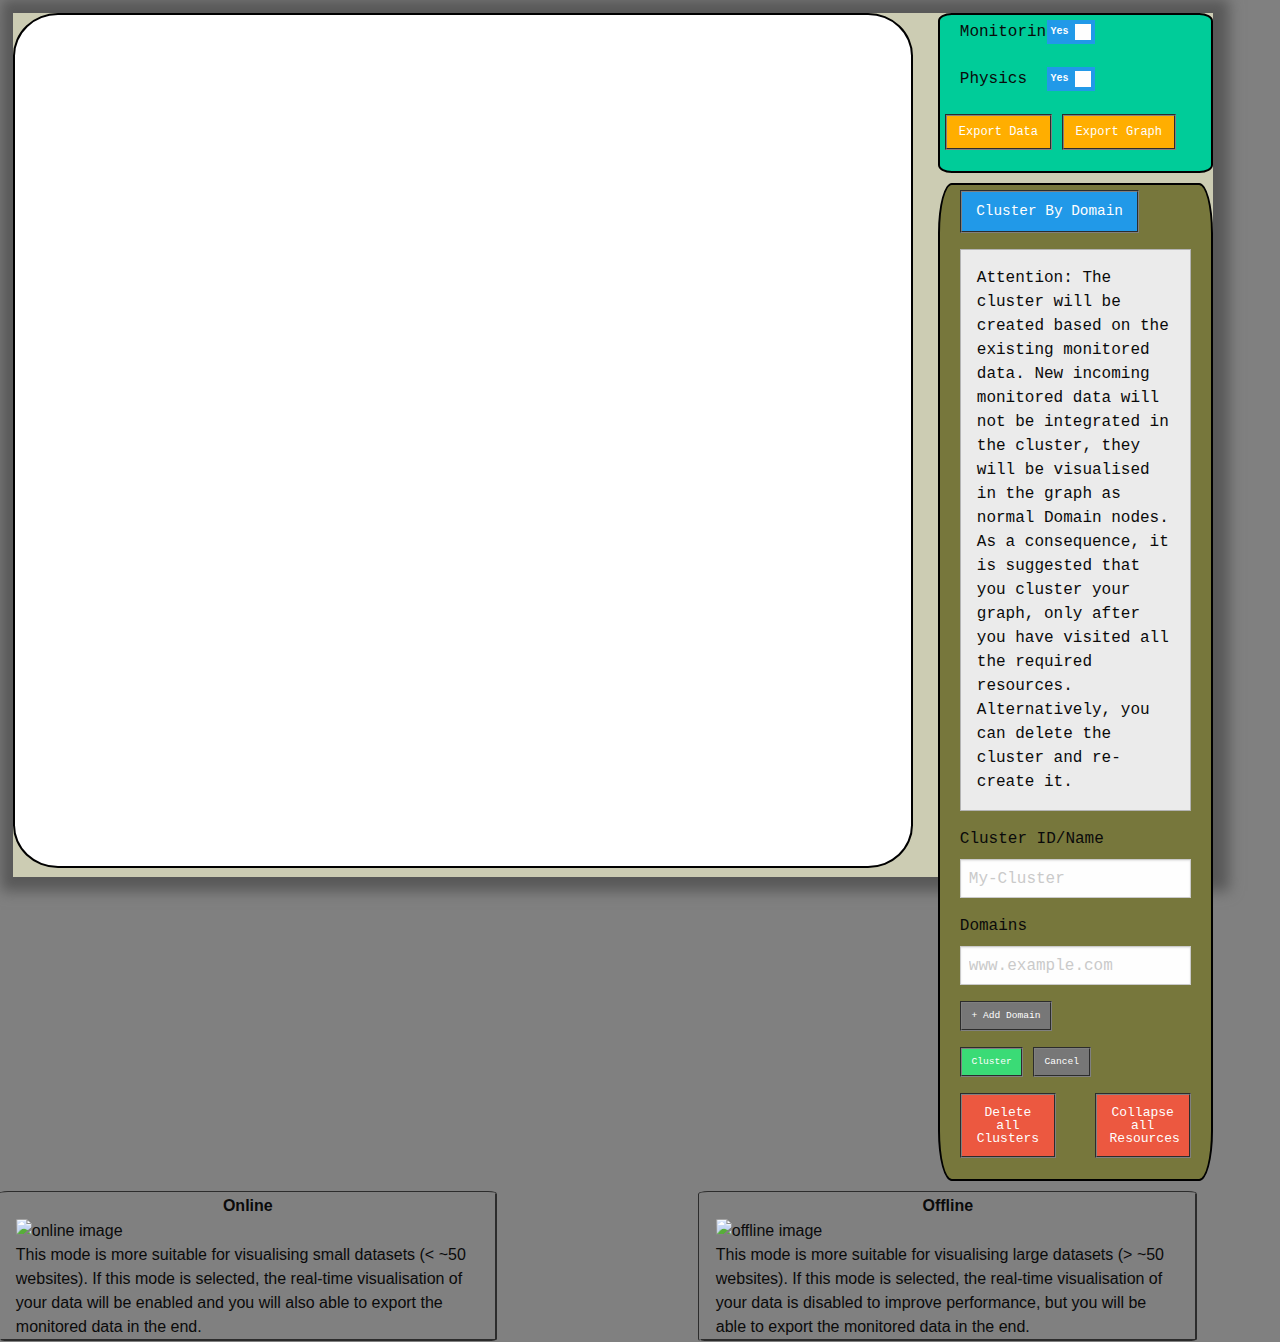
==== app/index.html @ a9ac91ac "front-end styling fixes and fix for extractData() with no data" ====
<!DOCTYPE html>
<html>
	<head>
		<meta charset="utf-8" />
		<meta name="viewport" content="width=device-width, initial-scale=1.0" />
		<title>Monitorito</title>

		<!-- Libraries Styles -->
		<link rel="stylesheet" href="lib/jquery-ui-1.11.4/jquery-ui.structure.css">
		<link rel="stylesheet" href="lib/jquery-ui-1.11.4/jquery-ui.theme.css">
		<link rel="stylesheet" href="lib/foundation/css/foundation.min.css">
		<link href="lib/vis/vis.min.css" rel="stylesheet" type="text/css" />
		<!-- Libraries Styles	-->

		<!-- Styles -->
		<link href="styles/main.css" rel="stylesheet" type="text/css" />
		<link href="styles/scrollbar.css" rel="stylesheet" type="text/css" />
		<link href="styles/loader.css" rel="stylesheet" type="text/css" />
		<!-- Styles -->

		<!-- Libraries -->
		<script src="lib/jquery-1.10.2/jquery.js"></script>
		<script src="lib/jquery-throttle/jquery-throttle.js"></script>
		<script src="lib/jquery-slidereveal/jquery-slidereveal.min.js"></script>
		<script src="lib/jquery-ui-1.11.4/jquery-ui.min.js"></script>
		<script src="lib/uri/URI.js"></script>
		<script src="lib/vis/vis.min.js"></script>
		<script src="lib/chart/chart.min.js"></script>
		<script src="lib/filesaver/FileSaver.min.js"></script>
		<!-- Libraries -->

		<script src="scripts/util/Util.js"></script>
		<script src="scripts/ui/InterfaceHandler.js"></script>
		<script src="scripts/ui/ManipulationWidgetHandler.js"></script>
		<script src="scripts/ui/ClusterWidgetHandler.js"></script>
		<script src="scripts/ui/NodeWidgetHandler.js"></script>
		<script src="scripts/ui/EdgeWidgetHandler.js"></script>
		<script src="scripts/ui/ControlWidgetHandler.js"></script>
		<script src="scripts/ui/SideWidgetHandler.js"></script>
		<script src="scripts/ui/ModeWidgetHandler.js"></script>

		<script src="scripts/persistence/browser/chrome/ChromeStorageService.js"></script>
		<script src="scripts/persistence/download/Downloader.js"></script>
		<script src="scripts/persistence/conversion/Converter.js"></script>

		<script src="scripts/network/Session.js"></script>
		<script src="scripts/network/HttpRequest.js"></script>
		<script src="scripts/network/Redirect.js"></script>
		<script src="scripts/monitor/browser/EventSource.js"></script>
		<script src="scripts/monitor/browser/chrome/ChromeEventSource.js"></script>
		<script src="scripts/monitor/MonitoringService.js"></script>

		<script src="scripts/graph/core/Node.js"></script>
		<script src="scripts/graph/core/DomainNode.js"></script>
		<script src="scripts/graph/core/ResourceNode.js"></script>
		<script src="scripts/graph/core/Edge.js"></script>
		<script src="scripts/graph/core/DomainEdge.js"></script>
		<script src="scripts/graph/core/ResourceEdge.js"></script>
		<script src="scripts/graph/Graph.js"></script>
		<script src="scripts/graph/GraphFactory.js"></script>
		<script src="scripts/graph/GraphHandler.js"></script>
		<script src="scripts/graph/vis/VisualisationNetwork.js"></script>
		<script src="scripts/graph/statistics/GraphStatsCalculator.js"></script>
		<script src="scripts/graph/statistics/NodeMetricsCalculator.js"></script>
		<script src="scripts/graph/statistics/StatisticsHolder.js"></script>
		<script src="scripts/graph/cluster/Cluster.js"></script>
		<script src="scripts/graph/cluster/ClusteringEngine.js"></script>
		<script src="scripts/graph/explore/ResourcesExplorerEngine.js"></script>

		<script src="scripts/bootstrap.js"></script>
		<script src="scripts/controller/CentralController.js"></script>
	</head>

	<body>
		<div id="main-container" class="row" >
			<div id="graph" class="columns large-9 medium-9">
			</div>

			<div class="columns large-3 medium-3">
				<div class="row">
					<div class="columns large-offset-1 large-11">

						<div id="control_widget" class="row">
							<div class="columns large-12">
								<div class="row" id="monitoring-switch-container">
									<div class="columns small-4 large-4">Monitoring</div>
									<div class="columns small-8 large-8">
										<div class="switch tiny">
											<input checked class="switch-input" id="monitoring-switch" type="checkbox" name="monitor">
											<label class="switch-paddle" for="monitoring-switch">
												<span class="switch-active" aria-hidden="true">Yes</span>
												<span class="switch-inactive" aria-hidden="true">No</span>
											</label>
										</div>
									</div>
								</div>
							</div>

							<div class="columns large-12">
								<div class="row" id="physics-switch-container">
									<div class="columns small-4 large-4">Physics</div>
									<div class="columns small-8 large-8">
										<div class="switch tiny">
											<input checked class="switch-input" id="physics-switch" type="checkbox" name="physics">
											<label class="switch-paddle" for="physics-switch">
												<span class="switch-active" aria-hidden="true">Yes</span>
												<span class="switch-inactive" aria-hidden="true">No</span>
											</label>
										</div>
									</div>
								</div>
							</div>

							<div id="export-data-button" class="button small warning">
								Export Data
							</div>
							<div id="export-graph-button" class="button small warning">
								Export Graph
							</div>
						</div>

						<div id="manipulation_widget" class="row">
							<div class="columns large-12">
								<div id="cluster-button" class="button">Cluster By Domain</div>
								<div id="cluster-options">
									<div class="callout secondary">
									  	Attention: The cluster will be created based on the existing monitored data. New incoming monitored data will not be integrated in the cluster, they will be visualised in the graph as normal Domain nodes. As a consequence, it is suggested that you cluster your graph, only after you have visited all the required resources. Alternatively, you can delete the cluster and re-create it.
									</div>
									<form>
										<fieldset>
											<legend>Cluster ID/Name</legend>
											<input class="cluster-id" type="text" placeholder="My-Cluster">
										</fieldset>
										<fieldset>
											<legend>Domains</legend>
											<input class="domain" type="text" placeholder="www.example.com">
										</fieldset>
										<div class="add-row-button button tiny secondary">+ Add Domain</div>
									</form>
									<div class="submit-button button tiny success">Cluster</div>
									<div class="cancel-button button tiny secondary">Cancel</div>
								</div>
							</div>
							<div class="columns large-12">
								<div id="decluster_all_button" class="button tiny alert columns large-5">Delete all Clusters</div>
								<div id="colapse_all_button" class="button tiny alert columns large-5">Collapse all Resources</div>
							</div>
						</div>

						<div id="cluster_widget" class="row">
							<div class="row">
								<div class="columns large-12">Selected Cluster</div>
							</div>

							<div class="row">
								<div class="columns large-5 name">Cluster ID</div>
								<div id="cluster_id" class="columns large-7 value"></div>
							</div>
							<div class="row">
								<div class="columns large-5 name">Clustered Nodes</div>
								<div id="cluster_nodes_num" class="columns large-2 value hcenter"></div>
								<div class="columns large-5">
									<div id="cluster_nodes_opener" class="button tiny secondary">Show</div>
								</div>
								<div id="cluster_nodes_dialog" title="Cluster nodes">
									<table>
										<thead>
											<tr>
												<th style="width: 100%">Node Domain</th>
											</tr>
										</thead>
										<tbody>
										</tbody>
									</table>
								</div>
							</div>
							<div class="row">
								<div class="columns large-12">
									<div id="decluster_button" class="button tiny secondary">De-cluster</div>
								</div>
							</div>
						</div>

						<div id="node_widget" class="row">
							<div class="row">
								<div class="columns large-12">Selected Node</div>
							</div>

							<div class="row">
								<div class="columns large-3 name">Location</div>
								<div id="node_id" class="columns large-9 value wrap"></div>
							</div>

							<div class="row">
								<div class="columns large-3 name">Requests </div>
								<div class="columns large-2 value hcenter" id="node_requests_no"></div>
								<div class="columns large-7">
									<div id="node_requests_opener" class="button tiny secondary">Show</div>
								</div>
								<div id="node_requests_dialog" title="Requests URL">
									<table>
										<thead>
											<tr>
												<th style="width: 15%">Type</th>
												<th style="width: 10%">Resource</th>
												<th style="width: 10%">Method</th>
												<th style="width: 25%">URL</th>
												<th style="width: 20%">Referer</th>
												<th style="width: 20%">Body</th>
											</tr>
										</thead>
										<tbody>
										</tbody>
									</table>
								</div>
							</div>
							<div class="row">
								<div class="columns large-3 name">1st-party Cookies</div>
								<div id="node_cookies_1st_no" class="columns large-2 value hcenter"></div>
								<div class="columns large-7">
									<div id="node_cookies_1st_opener" class="button tiny secondary">Show</div>
								</div>
								<div id="node_cookies_1st_dialog" title="1st party cookies">
									<table>
										<thead>
											<tr>
												<th style="width: 50%">Key</th>
												<th style="width: 50%">Value</th>
											</tr>
										</thead>
										<tbody>
										</tbody>
									</table>
								</div>
							</div>
							<div class="row">
								<div class="columns large-3 name">3rd-party Cookies</div>
								<div id="node_cookies_3rd_no" class="columns large-2 value hcenter"></div>
								<div class="columns large-7">
									<div id="node_cookies_3rd_opener" class="button tiny secondary">Show</div>
								</div>
								<div id="node_cookies_3rd_dialog" title="3rd party cookies">
									<table>
										<thead>
											<tr>
												<th style="width: 50%">Key</th>
												<th style="width: 50%">Value</th>
											</tr>
										</thead>
										<tbody>
										</tbody>
									</table>
								</div>
							</div>
							<div id="explorer_panel" class="row">
								<div class="columns large-12">
									<div id="expand_button" class="button small secondary">Expand</div>
									<div id="collapse_button" class="button small secondary">Collapse</div>
								</div>
							</div>
						</div>

						<div id="edge_widget" class="row">
							<div class="row">
								<div class="columns large-12">Selected Edge</div>
							</div>

							<div class="row">
								<div class="columns large-3 name">Type</div>
								<div id="edge_type" class="columns large-9 value"></div>
							</div>

							<div class="row">
								<div class="columns large-3 name">From</div>
								<div id="edge_from" class="columns large-9 value wrap"></div>
							</div>
							<div class="row">
								<div class="columns large-3 name">To</div>
								<div id="edge_to" class="columns large-9 value wrap"></div>
							</div>

							<div class="row">
								<div class="columns large-3 name">Requests </div>
								<div class="columns large-2 value hcenter" id="edge_requests_no"></div>
								<div class="columns large-7">
									<div id="edge_requests_opener" class="button tiny secondary">Show</div>
								</div>
								<div id="edge_requests_dialog" title="Requests URL">
									<table>
										<thead>
											<tr>
												<th style="width: 35%">FROM</th>
												<th style="width: 35%">Url</th>
												<th style="width: 15%">Resource Type</th>
												<th style="width: 15%">Method</th>
											</tr>
										</thead>
										<tbody>
										</tbody>
									</table>
								</div>
							</div>
							<div class="row">
								<div class="columns large-3 name">Redirects </div>
								<div class="columns large-2 value hcenter" id="edge_redirects_no"></div>
								<div class="columns large-7">
									<div id="edge_redirects_opener" class="button tiny secondary">Show</div>
								</div>
								<div id="edge_redirects_dialog" title="Redirects URL">
									<table>
										<thead>
											<tr>
												<th style="width: 50%">FROM</th>
												<th style="width: 50%">TO</th>
											</tr>
										</thead>
										<tbody>
										</tbody>
									</table>
								</div>
							</div>
							<div class="row">
								<div class="columns large-3 name">Referrals </div>
								<div class="columns large-2 value hcenter" id="edge_referrals_no"></div>
								<div class="columns large-7">
									<div id="edge_referrals_opener" class="button tiny secondary">Show</div>
								</div>
								<div id="edge_referrals_dialog" title="Referrals URL">
									<table>
										<thead>
											<tr>
												<th style="width: 50%">FROM</th>
												<th style="width: 35%">Url</th>
												<th style="width: 15%">Resource Type</th>
												<th style="width: 15%">Method</th>
											</tr>
										</thead>
										<tbody>
										</tbody>
									</table>
								</div>
							</div>
						</div>
					</div>
				</div>
			</div>

			<div id="side-widget">
				<div id="statistics">
					<h5> Graph Statistics</h5>
					<canvas id="node-types" ></canvas>
					<canvas id="in-edges" ></canvas>
					<canvas id="out-edges" ></canvas>
					<canvas id="node-metrics" ></canvas>
				</div>
				<div id="side-widget-trigger"><img src="resources/img/arrow.png" alt="arrow image"></div>
			</div>

			<div id="mode-dialog">
				<div class="row">
					<div class="columns large-5">
						<div id="online-mode" class="row option">
							<div class="columns large-12 header">Online</div>
							<div class="columns large-12"><img src="resources/img/online.jpg" alt="online image"></div>
							<div class="columns large-12">This mode is more suitable for visualising small datasets (&lt; ~50 websites). If this mode is selected, the real-time visualisation of your data will be enabled and you will also able to export the monitored data in the end.</div>
						</div>
					</div>
					<div class="columns large-offset-1 large-5">
						<div id="offline-mode" class="row option">
							<div class="columns large-12 header">Offline</div>
							<div class="columns large-12"><img src="resources/img/offline.jpg" alt="offline image"></div>
							<div class="columns large-12">This mode is more suitable for visualising large datasets (&gt; ~50 websites). If this mode is selected, the real-time visualisation of your data is disabled to improve performance, but you will be able to export the monitored data in the end.</div>
						</div>
					</div>
				</div>
			</div>
		</div>
		
		<div id="loader">
			<div></div>
		</div>
	</body>
</html>
---- app/styles/main.css ----
html,body {
	background-color: grey;
}

#main-container {
	margin: 1% 0% 0% 1%;
	height: 95%;
}

#graph {
	border: 2px solid black;
	border-radius: 5%;
	background-color: white;
	height: 100%;
	padding: 0px;
}

.disabled-panel {
	background-image: url("/resources/img/disabled_grid.jpg");
	background-size: 25% auto;
}

#total_stats, #manipulation_widget, #cluster_widget, #node_widget, #edge_widget, #control_widget{
	margin-bottom: 10px;
	border: 2px solid black;
	border-radius: 5%;
	padding: 5px;
	font-family: "Courier New", Courier, monospace;
}

#total_stats, #cluster_widget, #node_widget, #edge_widget{
	background-color: #5c85d6;
}

#control_widget {
	background-color: #00cc99;
}

#manipulation_widget {
	background-color: #77773c;
}

#cluster_widget, #node_widget, #edge_widget {
	display:none;
}

#side-widget{
	background-color: #CCCCB3;
	box-shadow: 2px 0 13px 14px #585858;
}

#statistics{
	overflow: auto;
	height: 100%;
}

#side-widget-trigger {
	background-color: #CCCCB3;
	box-shadow: -9px 0 8px 0px #585858;
	border-radius: 5%;
	height: 25px;
	width: 25px;
	position: absolute;
	left: -25px;
	top: 0px;
	right: 0;
	cursor: pointer;
}

#node-types, #in-edges, #out-edges, #node-metrics {
	width: 95% !important;
	height: 200px !important;
	margin: 0 auto;
	display: block;
}

#node_requests_dialog a, #edge_requests_dialog a{
	color: white;
}

#mode-dialog .header{
	text-align: center;
	font-weight: bold;
}

#mode-dialog img{
	border-radius: 3%;
}

#mode-dialog .option{
	border: groove grey 3px;
	border-radius: 2%;
	cursor: pointer;
}

#mode-dialog .option:hover{
	border: groove white 3px;
}

table {
    table-layout: fixed;
    word-wrap:break-word;
    color: black;
}

.hcenter{
	text-align: center;
}

.wrap{
	word-wrap:break-word;
}

.param_key{
	cursor: pointer;
}

.button {
	border: groove grey 2px;
}

.noclose .ui-dialog-titlebar-close{
    display:none;
}

#decluster_all_button, #colapse_all_button {
	font-size: 13px;
}
---- app/styles/scrollbar.css ----
::-webkit-scrollbar {
    width: 12px;
}
 
::-webkit-scrollbar-track {
    -webkit-box-shadow: inset 0 0 6px rgba(0,0,0,0.3); 
    border-radius: 10px;
}
 
::-webkit-scrollbar-thumb {
    border-radius: 10px;
    -webkit-box-shadow: inset 0 0 6px rgba(0,0,0,0.5); 
}
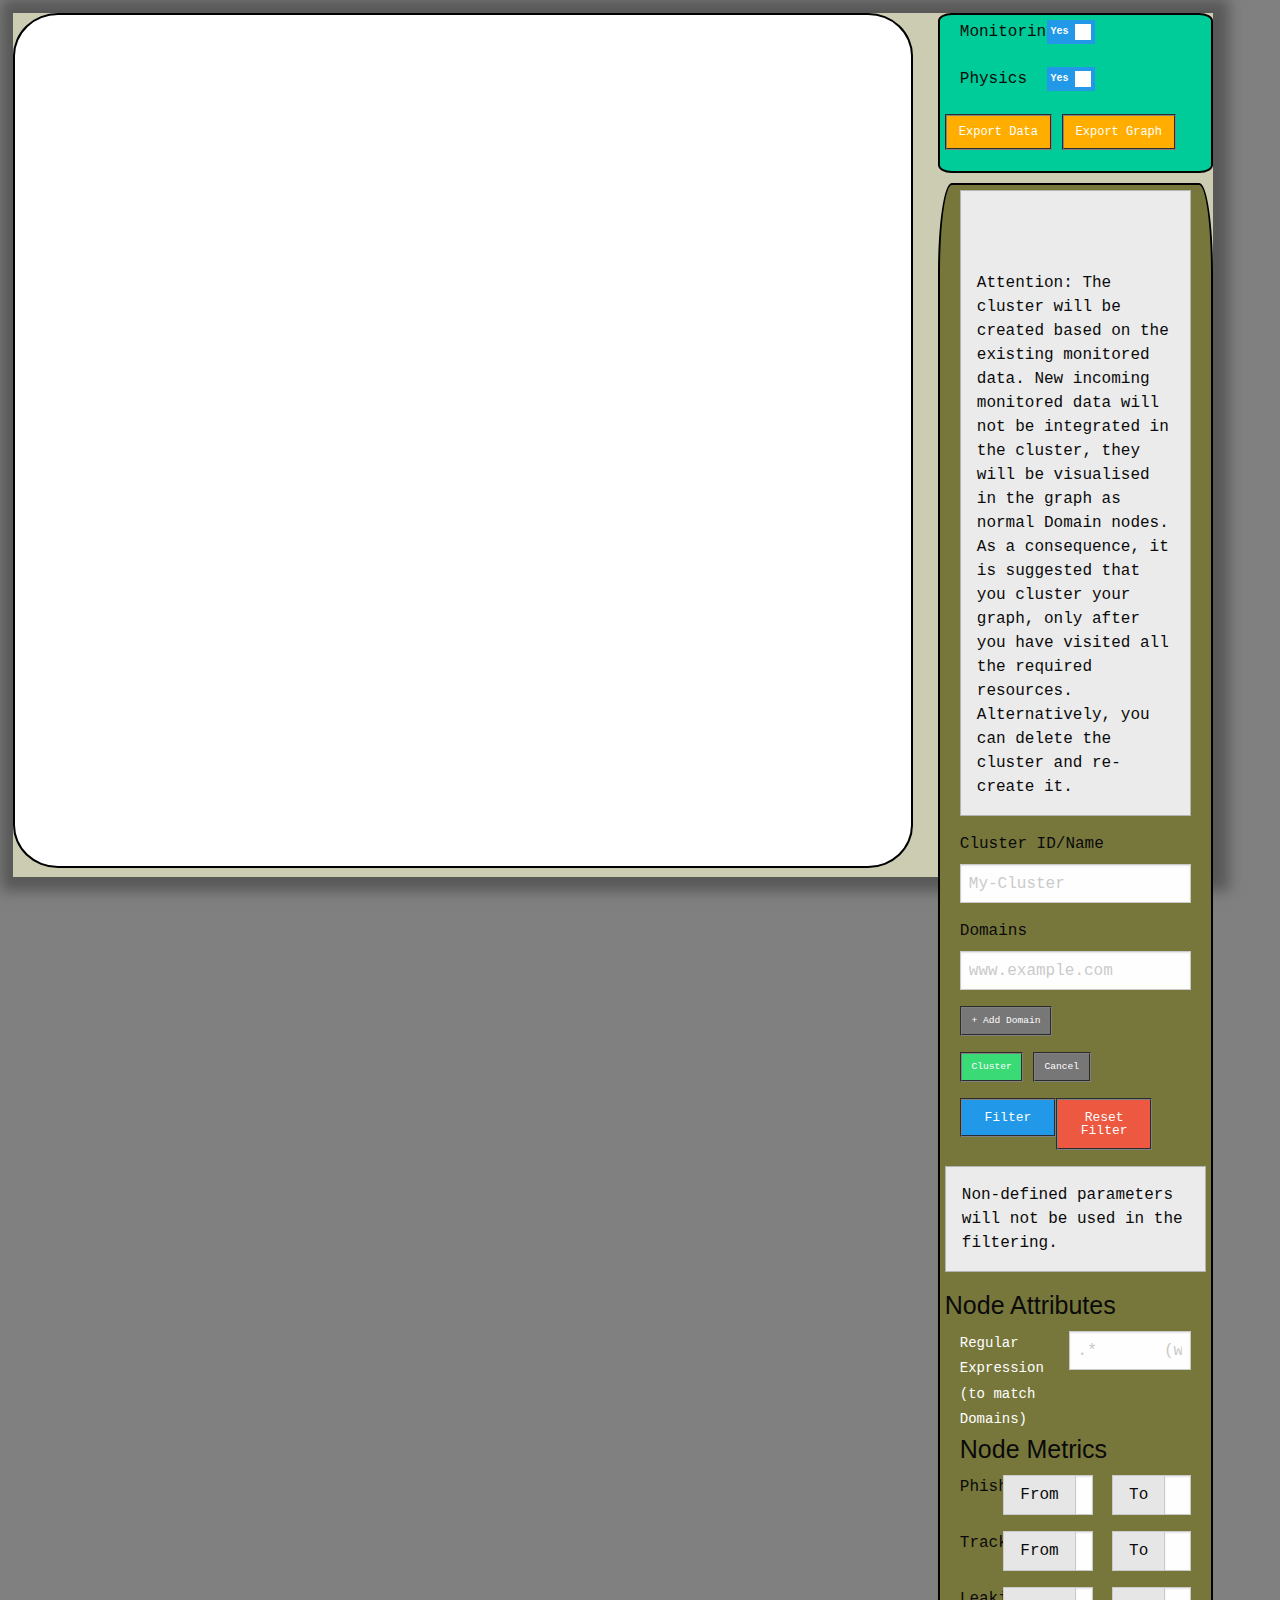
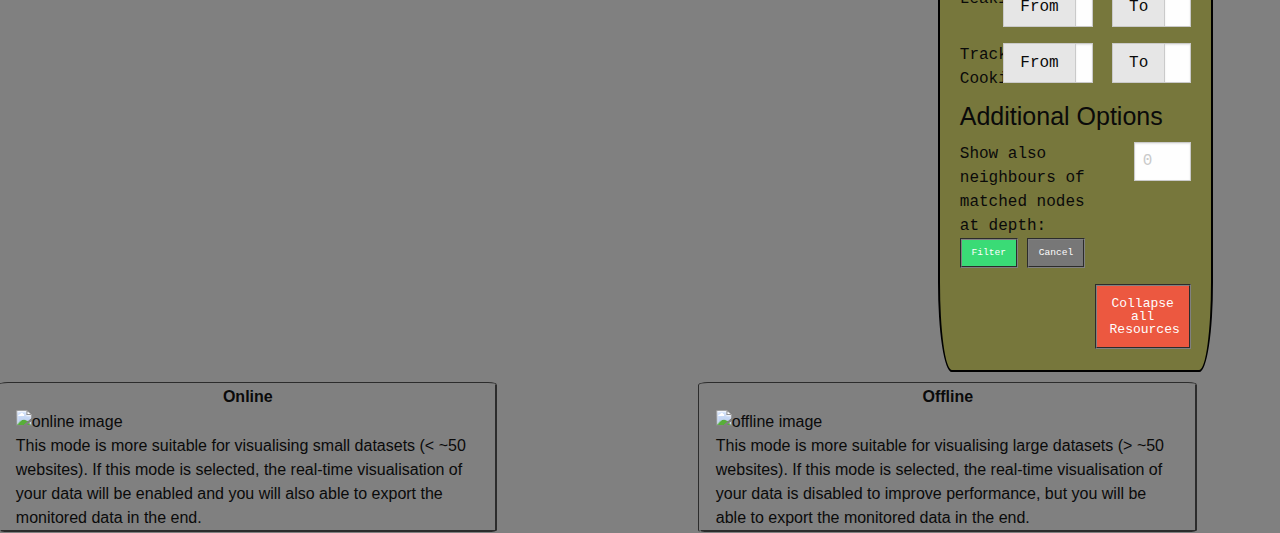
==== commit 2615a884: "implemented front-end for Filtering" ====
--- a/app/index.html
+++ b/app/index.html
@@ -66,6 +66,8 @@
 		<script src="scripts/graph/cluster/Cluster.js"></script>
 		<script src="scripts/graph/cluster/ClusteringEngine.js"></script>
 		<script src="scripts/graph/explore/ResourcesExplorerEngine.js"></script>
+		<script src="scripts/graph/filter/FilterOptions.js"></script>
+		<script src="scripts/graph/filter/FilteringEngine.js"></script>
 
 		<script src="scripts/bootstrap.js"></script>
 		<script src="scripts/controller/CentralController.js"></script>
@@ -121,7 +123,8 @@
 
 						<div id="manipulation_widget" class="row">
 							<div class="columns large-12">
-								<div id="cluster-button" class="button">Cluster By Domain</div>
+								<div id="cluster-button" class="button tiny columns large-5">Cluster By Domain</div>
+								<div id="decluster_all_button" class="button tiny alert columns large-5">Delete all Clusters</div>
 								<div id="cluster-options">
 									<div class="callout secondary">
 									  	Attention: The cluster will be created based on the existing monitored data. New incoming monitored data will not be integrated in the cluster, they will be visualised in the graph as normal Domain nodes. As a consequence, it is suggested that you cluster your graph, only after you have visited all the required resources. Alternatively, you can delete the cluster and re-create it.
@@ -142,7 +145,113 @@
 								</div>
 							</div>
 							<div class="columns large-12">
-								<div id="decluster_all_button" class="button tiny alert columns large-5">Delete all Clusters</div>
+								<div id="filter-button" class="button tiny columns large-5">Filter</div>
+								<div id="reset-filter-button" class="button tiny alert columns large-5">Reset Filter</div>
+								<div id="filter-options">
+									<form>
+										<div class="row">
+											<div class="callout secondary columns large-12">
+												Non-defined parameters will not be used in the filtering.
+											</div>
+											<h4>Node Attributes</h4>
+											<div class="columns large-12">
+												<div class="row">
+													<div class="columns large-5">
+														<label class="right">Regular Expression (to match Domains)</label>
+													</div>
+													<div class="columns large-7">
+														<input name="node-id" type="text" placeholder=".*       (will match all nodes)">
+													</div>
+												</div>
+											</div>
+										</div>
+										<fieldset name="metrics">
+											<h4>Node Metrics</h4>
+											<fieldset name="phishing">
+												<div class="row">
+													<div class="columns large-2">Phishing</div>
+													<div class="columns large-5">
+														<div class="input-group">
+															<span class="input-group-label">From</span>
+															<input name="min" class="input-group-field" type="number" min="0" max="100" placeholder="0">
+														</div>
+													</div>
+													<div class="columns large-5">
+														<div class="input-group">
+															<span class="input-group-label">To</span>
+															<input name="max" class="input-group-field" type="number" min="0" max="100" placeholder="100">
+														</div>
+													</div>
+												</div>
+											</fieldset>
+											<fieldset name="tracking">
+												<div class="row">
+													<div class="columns large-2">Tracking</div>
+													<div class="columns large-5">
+														<div class="input-group">
+															<span class="input-group-label">From</span>
+															<input name="min" class="input-group-field" type="number" min="0" max="100" placeholder="0">
+														</div>
+													</div>
+													<div class="columns large-5">
+														<div class="input-group">
+															<span class="input-group-label">To</span>
+															<input name="max" class="input-group-field" type="number" min="0" max="100" placeholder="100">
+														</div>
+													</div>
+												</div>
+											</fieldset>
+											<fieldset name="leaking">
+												<div class="row">
+													<div class="columns large-2">Leaking</div>
+													<div class="columns large-5">
+														<div class="input-group">
+															<span class="input-group-label">From</span>
+															<input name="min" class="input-group-field" type="number" min="0" max="100" placeholder="0">
+														</div>
+													</div>
+													<div class="columns large-5">
+														<div class="input-group">
+															<span class="input-group-label">To</span>
+															<input name="max" class="input-group-field" type="number" min="0" max="100" placeholder="100">
+														</div>
+													</div>
+												</div>
+											</fieldset>
+											<fieldset name="trackingCookies">
+												<div class="row">
+													<div class="columns large-2">Tracking Cookies</div>
+													<div class="columns large-5">
+														<div class="input-group">
+															<span class="input-group-label">From</span>
+															<input name="min" class="input-group-field" type="number" min="0" max="100" placeholder="0">
+														</div>
+													</div>
+													<div class="columns large-5">
+														<div class="input-group">
+															<span class="input-group-label">To</span>
+															<input name="max" class="input-group-field" type="number" min="0" max="100" placeholder="100">
+														</div>
+													</div>
+												</div>
+											</fieldset>
+										</fieldset>
+										<fieldset>
+											<h4>Additional Options</h4>
+											<div class="row">
+												<div class="columns large-8">Show also neighbours of matched nodes at depth:</div>
+												<div class="columns large-4">
+													<input name="depth" type="number" placeholder="0" min="0">
+												</div>
+											</div>
+										</fieldset>
+									</form>
+									<div class="submit-button button tiny success">Filter</div>
+									<div class="cancel-button button tiny secondary">Cancel</div>
+								</div>
+							</div>
+							<div class="columns large-12">
+								<div class="columns large-5"></div>
 								<div id="colapse_all_button" class="button tiny alert columns large-5">Collapse all Resources</div>
 							</div>
 						</div>
--- a/app/styles/main.css
+++ b/app/styles/main.css
@@ -123,6 +123,10 @@
     display:none;
 }
 
-#decluster_all_button, #colapse_all_button {
+#cluster-button, #decluster_all_button, #filter-button, #reset-filter-button, #colapse_all_button {
 	font-size: 13px;
+}
+
+label {
+	color: white;
 }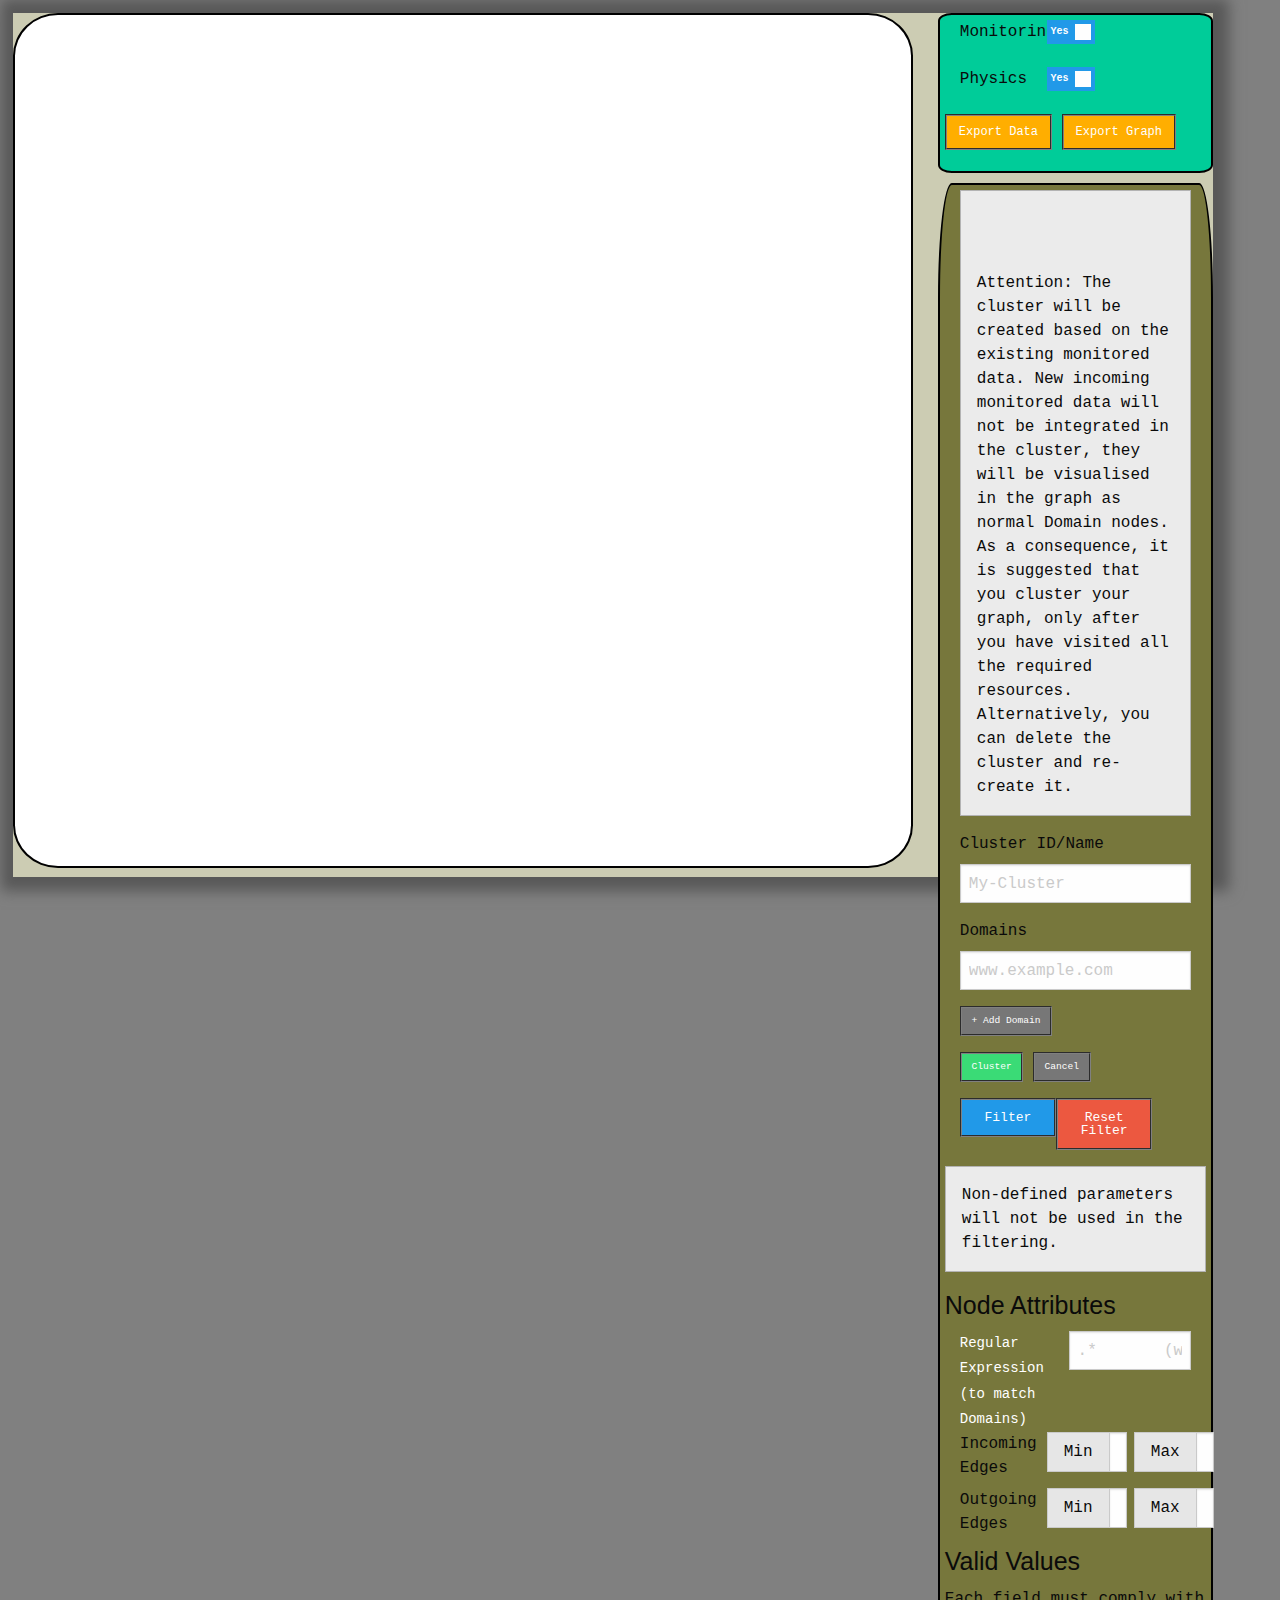
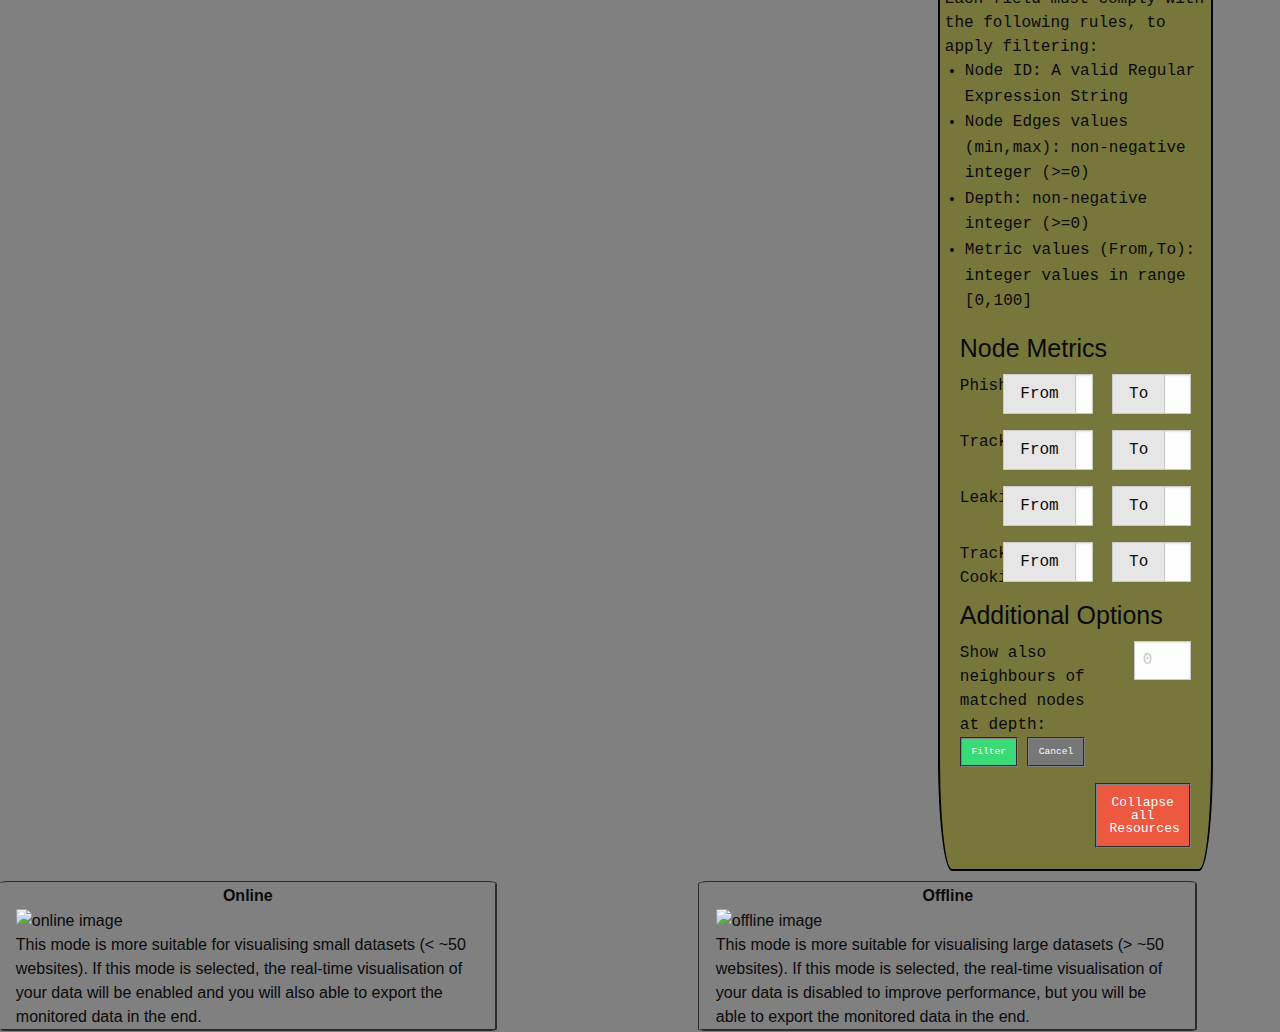
==== commit fed90477: "Added edges in FilteringOptions + form validation" ====
--- a/app/index.html
+++ b/app/index.html
@@ -163,6 +163,46 @@
 														<input name="node-id" type="text" placeholder=".*       (will match all nodes)">
 													</div>
 												</div>
+												<div id="edges-in" class="row">
+													<div class="columns large-4">Incoming Edges</div>
+													<div class="columns large-4">
+														<div class="input-group">
+															<span class="input-group-label">Min</span>
+															<input name="min" class="input-group-field" type="number" min="0" placeholder="0">
+														</div>
+													</div>
+													<div class="columns large-4">
+														<div class="input-group">
+															<span class="input-group-label">Max</span>
+															<input name="max" class="input-group-field" type="number" min="0">
+														</div>
+													</div>
+												</div>
+												<div id="edges-out" class="row">
+													<div class="columns large-4">Outgoing Edges</div>
+													<div class="columns large-4">
+														<div class="input-group">
+															<span class="input-group-label">Min</span>
+															<input name="min" class="input-group-field" type="number" min="0" placeholder="0">
+														</div>
+													</div>
+													<div class="columns large-4">
+														<div class="input-group">
+															<span class="input-group-label">Max</span>
+															<input name="max" class="input-group-field" type="number" min="0">
+														</div>
+													</div>
+												</div>
+											</div>
+											<div id="filtering-rules" title="Filtering cannot be applied with invalid values">
+												<h4>Valid Values</h4>
+												Each field must comply with the following rules, to apply filtering:
+												<ul>
+													<li>Node ID: A valid Regular Expression String</li>
+													<li>Node Edges values (min,max): non-negative integer (>=0)</li>
+													<li>Depth: non-negative integer (>=0)</li>
+													<li>Metric values (From,To): integer values in range [0,100]</li>
+												</ul>
 											</div>
 										</div>
 										<fieldset name="metrics">
--- a/app/styles/main.css
+++ b/app/styles/main.css
@@ -129,4 +129,8 @@
 
 label {
 	color: white;
+}
+
+input.invalid {
+	border: red 3px solid;
 }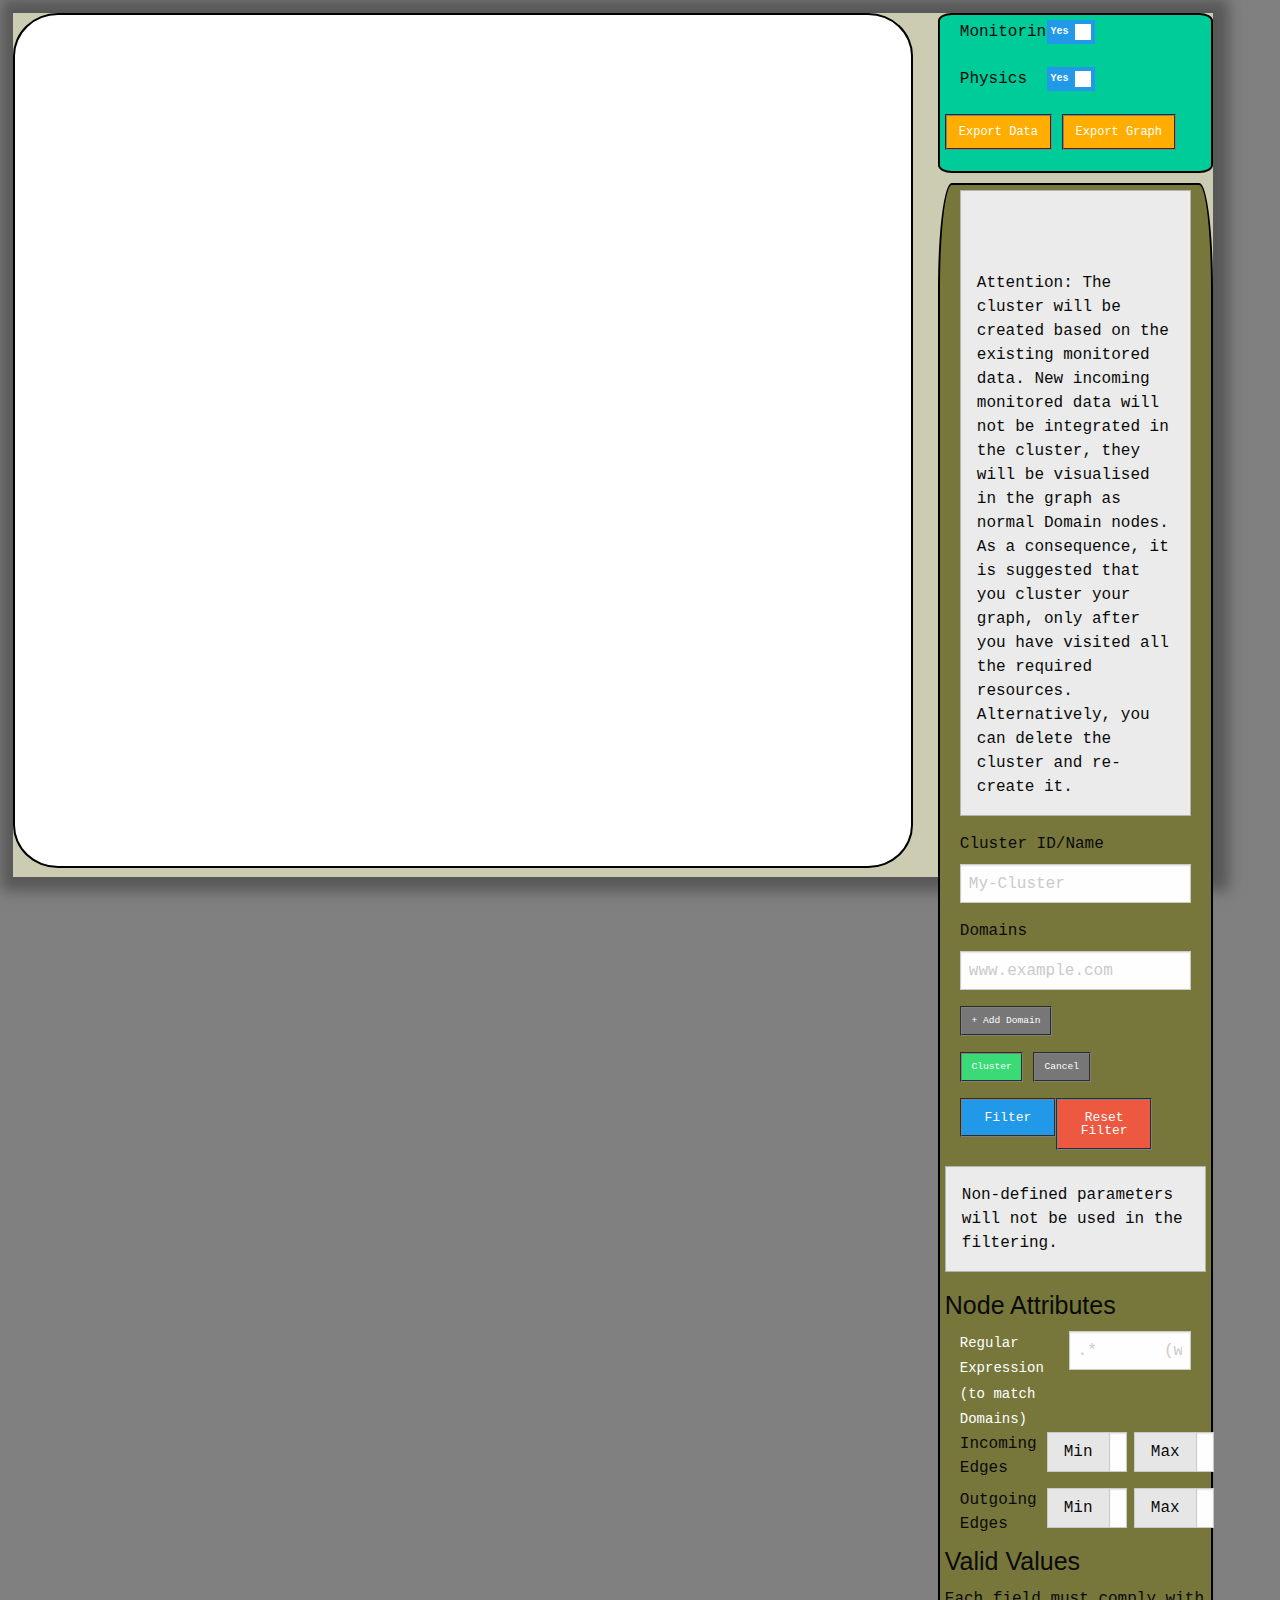
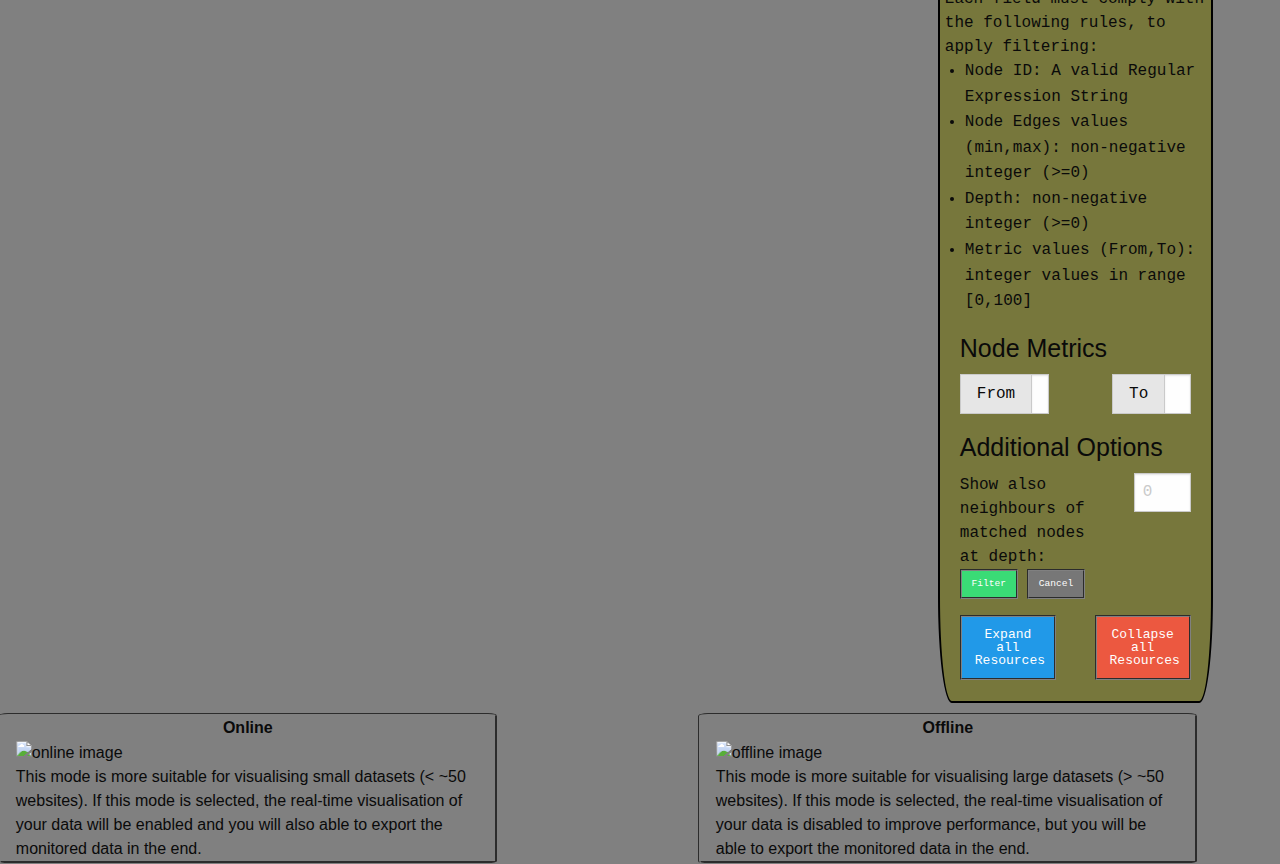
==== commit f4cffa7c: "Fixes and additions on expand-collapse functionality:" ====
--- a/app/index.html
+++ b/app/index.html
@@ -16,6 +16,7 @@
 		<link href="styles/main.css" rel="stylesheet" type="text/css" />
 		<link href="styles/scrollbar.css" rel="stylesheet" type="text/css" />
 		<link href="styles/loader.css" rel="stylesheet" type="text/css" />
+		<link href="styles/ribbon.css" rel="stylesheet" type="text/css" />
 		<!-- Styles -->
 
 		<!-- Libraries -->
@@ -63,6 +64,8 @@
 		<script src="scripts/graph/statistics/GraphStatsCalculator.js"></script>
 		<script src="scripts/graph/statistics/NodeMetricsCalculator.js"></script>
 		<script src="scripts/graph/statistics/StatisticsHolder.js"></script>
+		<script src="scripts/graph/statistics/NodeMetric.js"></script>
+		<script src="scripts/graph/statistics/NodeMetricsFactory.js"></script>
 		<script src="scripts/graph/cluster/Cluster.js"></script>
 		<script src="scripts/graph/cluster/ClusteringEngine.js"></script>
 		<script src="scripts/graph/explore/ResourcesExplorerEngine.js"></script>
@@ -76,6 +79,9 @@
 	<body>
 		<div id="main-container" class="row" >
 			<div id="graph" class="columns large-9 medium-9">
+			</div>
+			<div id="ribbon">
+				<span>Filtered Graph</span>
 			</div>
 
 			<div class="columns large-3 medium-3">
@@ -123,8 +129,8 @@
 
 						<div id="manipulation_widget" class="row">
 							<div class="columns large-12">
-								<div id="cluster-button" class="button tiny columns large-5">Cluster By Domain</div>
-								<div id="decluster_all_button" class="button tiny alert columns large-5">Delete all Clusters</div>
+								<div id="cluster-button" class="button big_font tiny columns large-5">Cluster By Domain</div>
+								<div id="decluster_all_button" class="button big_font tiny alert columns large-5">Delete all Clusters</div>
 								<div id="cluster-options">
 									<div class="callout secondary">
 									  	Attention: The cluster will be created based on the existing monitored data. New incoming monitored data will not be integrated in the cluster, they will be visualised in the graph as normal Domain nodes. As a consequence, it is suggested that you cluster your graph, only after you have visited all the required resources. Alternatively, you can delete the cluster and re-create it.
@@ -145,8 +151,8 @@
 								</div>
 							</div>
 							<div class="columns large-12">
-								<div id="filter-button" class="button tiny columns large-5">Filter</div>
-								<div id="reset-filter-button" class="button tiny alert columns large-5">Reset Filter</div>
+								<div id="filter-button" class="button big_font tiny columns large-5">Filter</div>
+								<div id="reset-filter-button" class="button big_font tiny alert columns large-5">Reset Filter</div>
 								<div id="filter-options">
 									<form>
 										<div class="row">
@@ -207,70 +213,19 @@
 										</div>
 										<fieldset name="metrics">
 											<h4>Node Metrics</h4>
-											<fieldset name="phishing">
+											<fieldset>
 												<div class="row">
-													<div class="columns large-2">Phishing</div>
+													<div class="columns large-2 metric-label"></div>
 													<div class="columns large-5">
 														<div class="input-group">
 															<span class="input-group-label">From</span>
-															<input name="min" class="input-group-field" type="number" min="0" max="100" placeholder="0">
+															<input name="min" class="input-group-field" type="number">
 														</div>
 													</div>
 													<div class="columns large-5">
 														<div class="input-group">
 															<span class="input-group-label">To</span>
-															<input name="max" class="input-group-field" type="number" min="0" max="100" placeholder="100">
-														</div>
-													</div>
-												</div>
-											</fieldset>
-											<fieldset name="tracking">
-												<div class="row">
-													<div class="columns large-2">Tracking</div>
-													<div class="columns large-5">
-														<div class="input-group">
-															<span class="input-group-label">From</span>
-															<input name="min" class="input-group-field" type="number" min="0" max="100" placeholder="0">
-														</div>
-													</div>
-													<div class="columns large-5">
-														<div class="input-group">
-															<span class="input-group-label">To</span>
-															<input name="max" class="input-group-field" type="number" min="0" max="100" placeholder="100">
-														</div>
-													</div>
-												</div>
-											</fieldset>
-											<fieldset name="leaking">
-												<div class="row">
-													<div class="columns large-2">Leaking</div>
-													<div class="columns large-5">
-														<div class="input-group">
-															<span class="input-group-label">From</span>
-															<input name="min" class="input-group-field" type="number" min="0" max="100" placeholder="0">
-														</div>
-													</div>
-													<div class="columns large-5">
-														<div class="input-group">
-															<span class="input-group-label">To</span>
-															<input name="max" class="input-group-field" type="number" min="0" max="100" placeholder="100">
-														</div>
-													</div>
-												</div>
-											</fieldset>
-											<fieldset name="trackingCookies">
-												<div class="row">
-													<div class="columns large-2">Tracking Cookies</div>
-													<div class="columns large-5">
-														<div class="input-group">
-															<span class="input-group-label">From</span>
-															<input name="min" class="input-group-field" type="number" min="0" max="100" placeholder="0">
-														</div>
-													</div>
-													<div class="columns large-5">
-														<div class="input-group">
-															<span class="input-group-label">To</span>
-															<input name="max" class="input-group-field" type="number" min="0" max="100" placeholder="100">
+															<input name="max" class="input-group-field" type="number">
 														</div>
 													</div>
 												</div>
@@ -291,8 +246,8 @@
 								</div>
 							</div>
 							<div class="columns large-12">
-								<div class="columns large-5"></div>
-								<div id="colapse_all_button" class="button tiny alert columns large-5">Collapse all Resources</div>
+								<div id="expand_all_button" class="button big_font tiny columns large-5">Expand all Resources</div>
+								<div id="colapse_all_button" class="button big_font tiny alert columns large-5">Collapse all Resources</div>
 							</div>
 						</div>
 
--- a/app/styles/main.css
+++ b/app/styles/main.css
@@ -123,7 +123,7 @@
     display:none;
 }
 
-#cluster-button, #decluster_all_button, #filter-button, #reset-filter-button, #colapse_all_button {
+.button.big_font {
 	font-size: 13px;
 }
 
--- a/app/styles/ribbon.css
+++ b/app/styles/ribbon.css
@@ -0,0 +1,24 @@
+#ribbon {
+    background-color: #a00;
+    overflow: hidden;
+    position: absolute;
+    left: -3em;
+    top: 2.5em;
+    -moz-transform: rotate(-45deg);
+    -webkit-transform: rotate(-45deg);
+    -moz-box-shadow: 0 0 1em #888;
+    -webkit-box-shadow: 0 0 1em #888;
+    /* initially hidden */
+    display: none;
+}
+#ribbon span {
+    border: 1px solid #faa;
+    color: #fff;
+    display: block;
+    font: bold 91.25% 'Helvetiva Neue', Helvetica, Arial, sans-serif;
+    margin: 0.05em 0 0.075em 0;
+    padding: 0.5em 3.5em;
+    text-align: center;
+    text-decoration: none;
+    text-shadow: 0 0 0.5em #444;
+}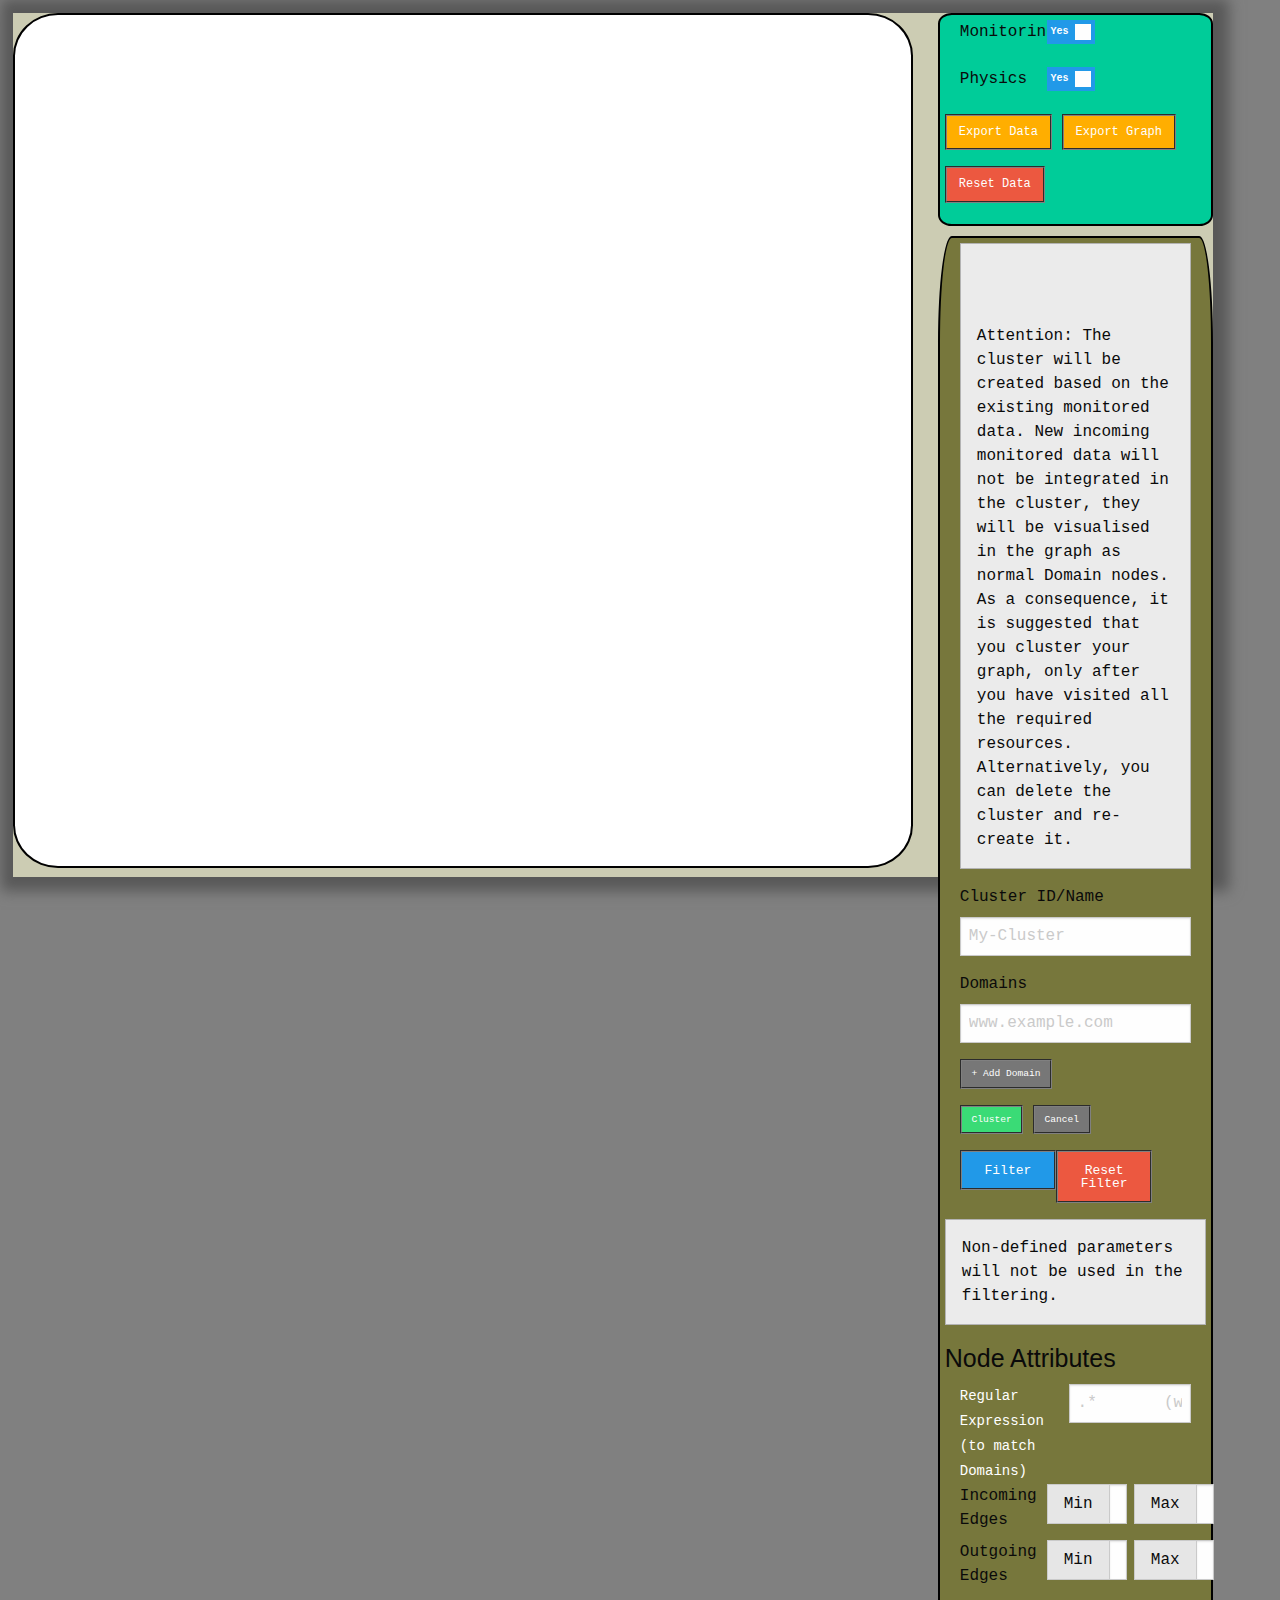
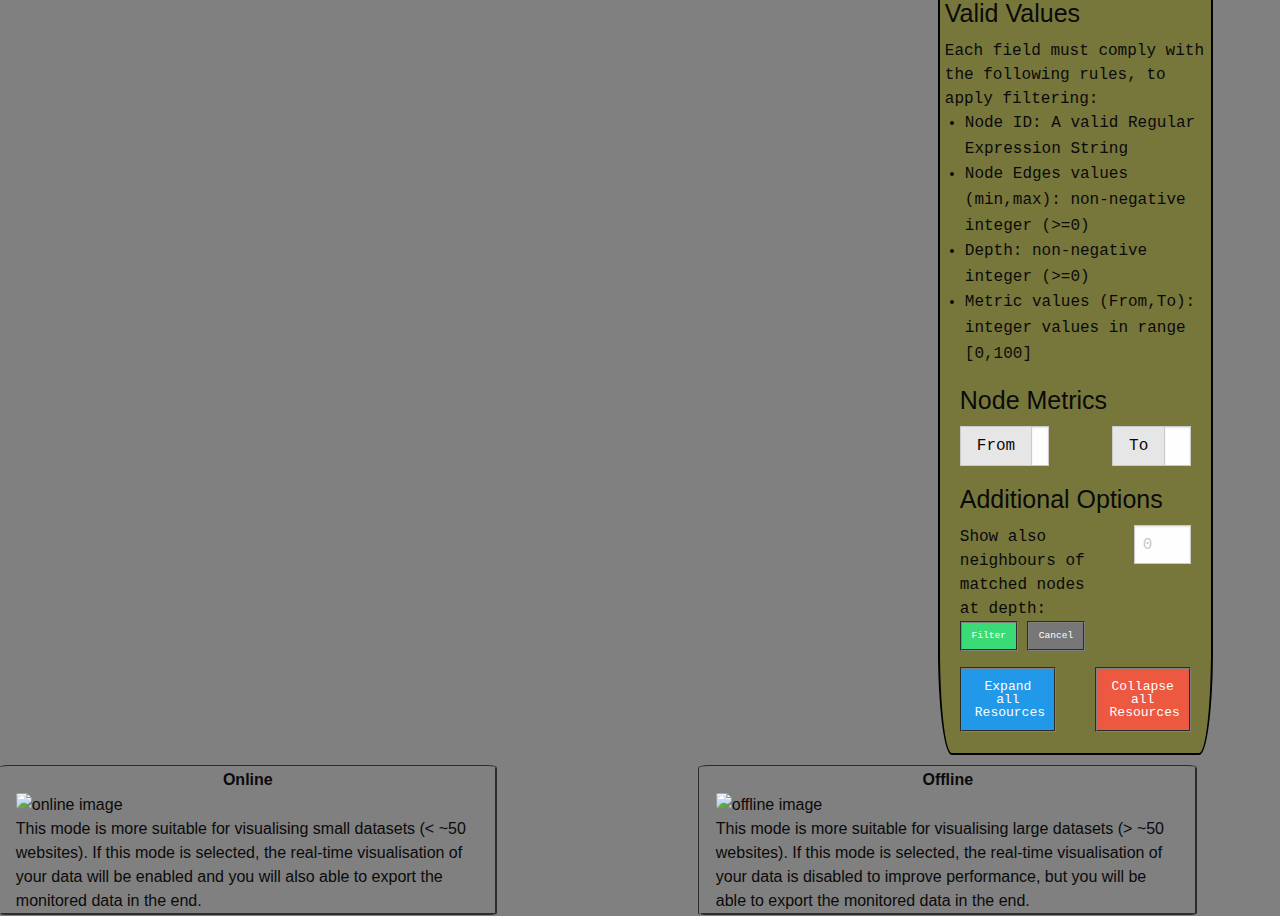
==== commit 0e15a486: "Added "Reset Data" functionality that erases all monitored data" ====
--- a/app/index.html
+++ b/app/index.html
@@ -124,6 +124,9 @@
 							</div>
 							<div id="export-graph-button" class="button small warning">
 								Export Graph
+							</div>
+							<div id="reset-data-button" class="button small alert">
+								Reset Data
 							</div>
 						</div>
 
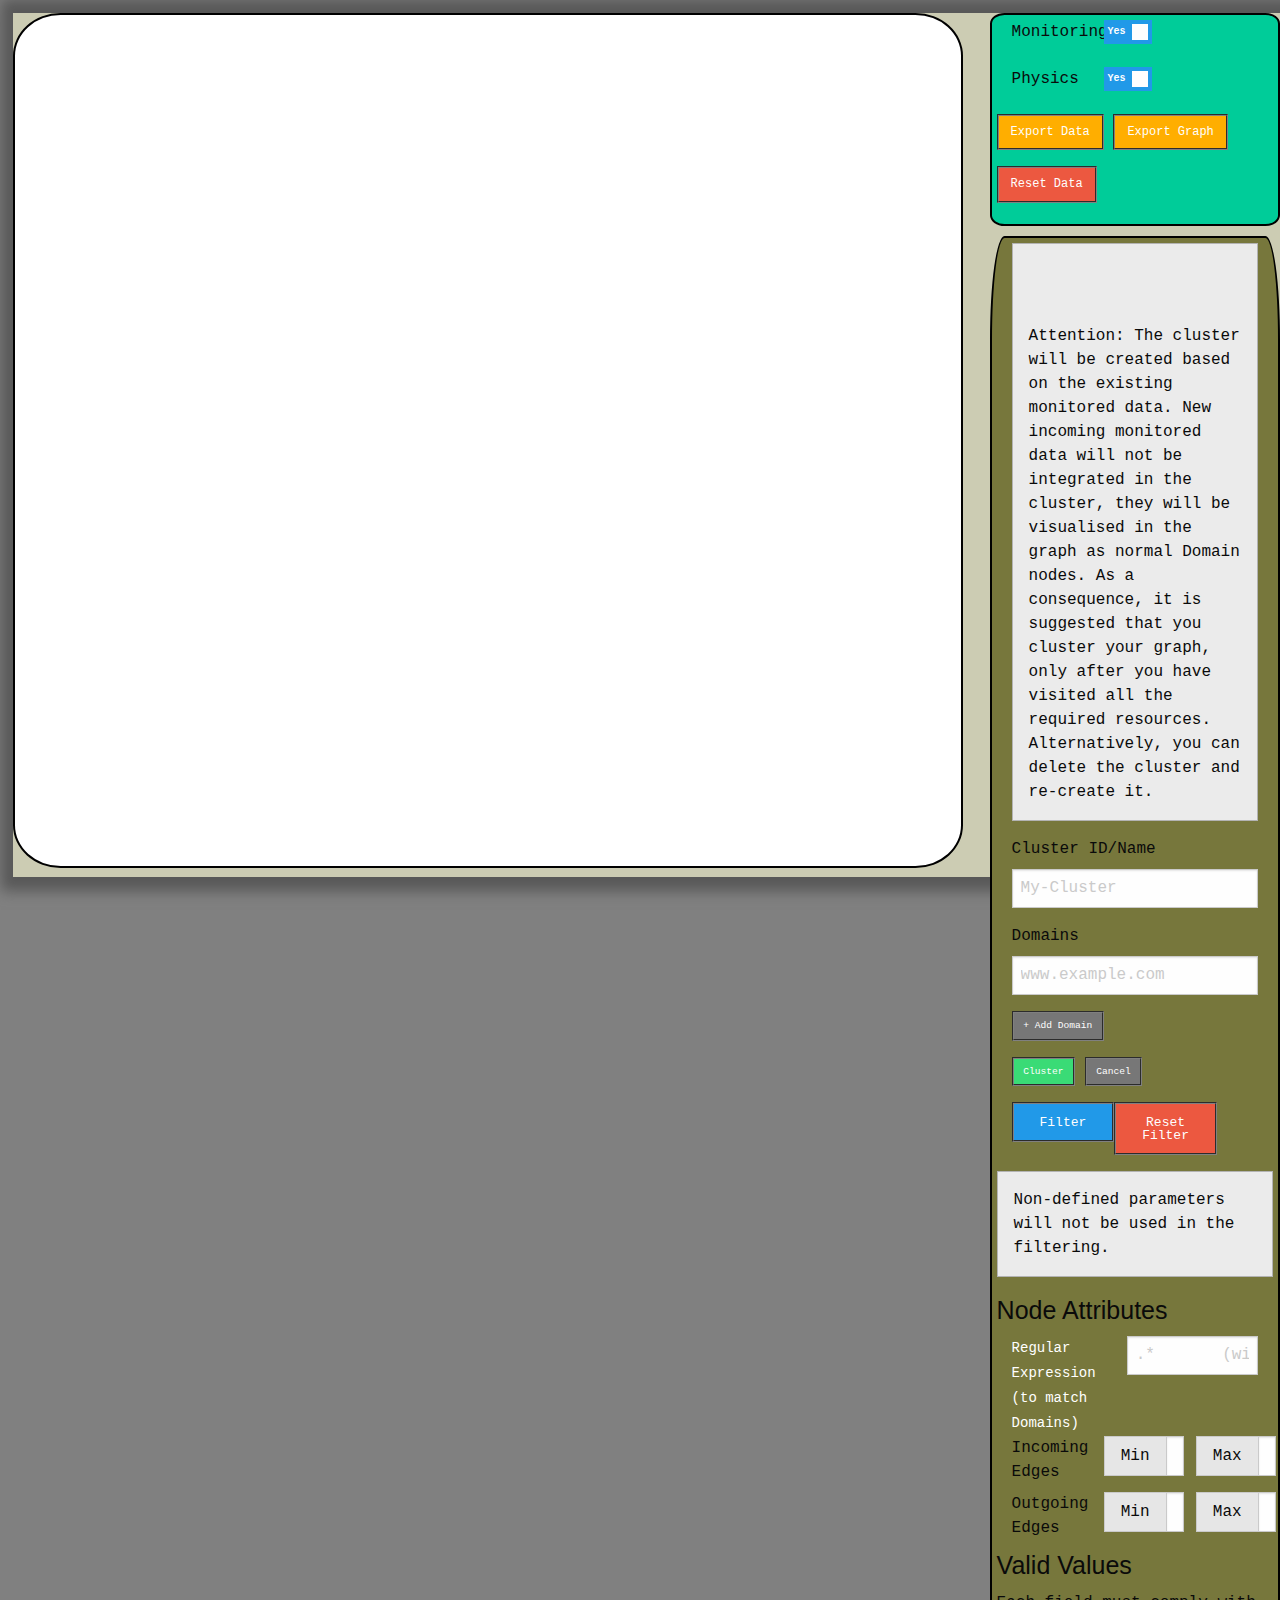
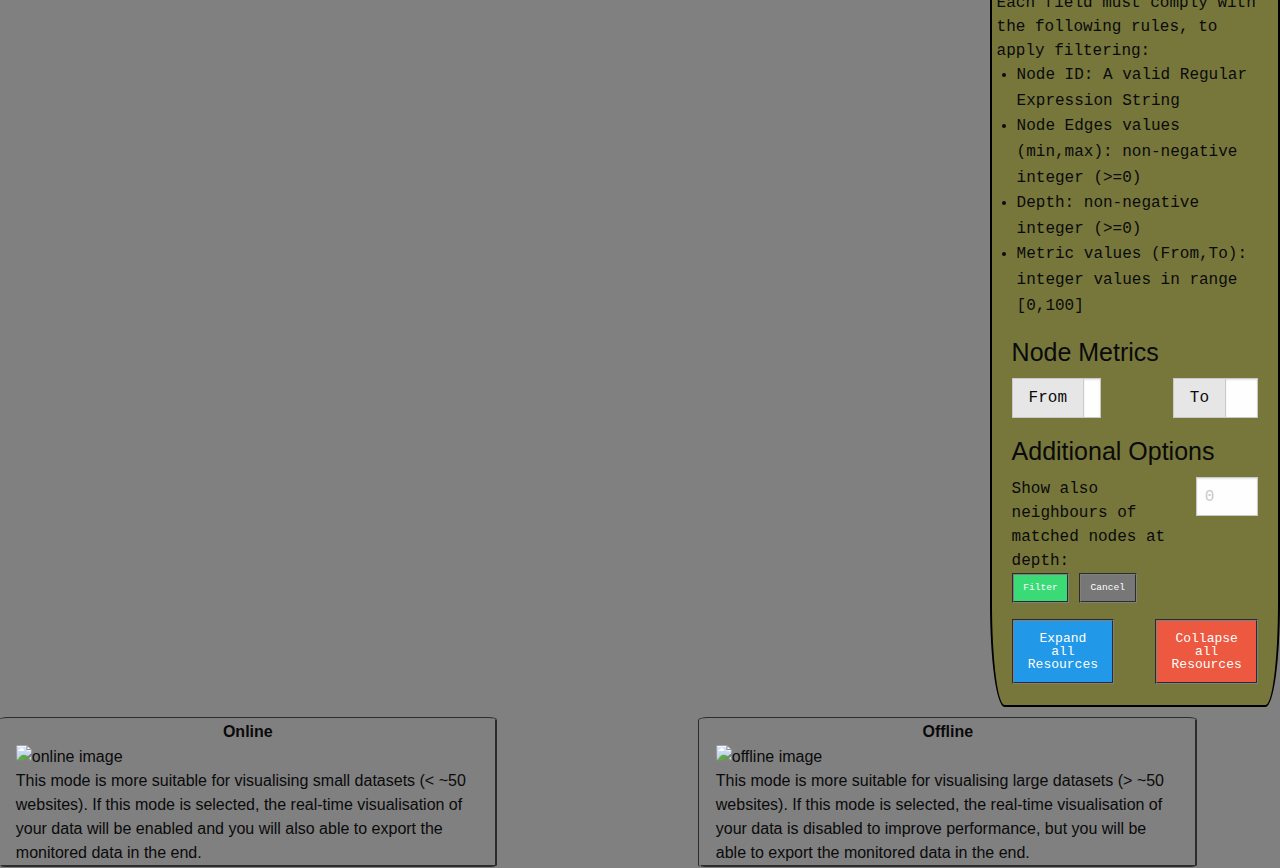
==== commit 81be980c: "fix - completely fluid grid for very large screens" ====
--- a/app/index.html
+++ b/app/index.html
@@ -77,7 +77,7 @@
 	</head>
 
 	<body>
-		<div id="main-container" class="row" >
+		<div id="main-container" class="row full-width" >
 			<div id="graph" class="columns large-9 medium-9">
 			</div>
 			<div id="ribbon">
--- a/app/styles/main.css
+++ b/app/styles/main.css
@@ -1,3 +1,7 @@
+.row.full-width {
+	max-width: 100%;
+}
+
 html,body {
 	background-color: grey;
 }
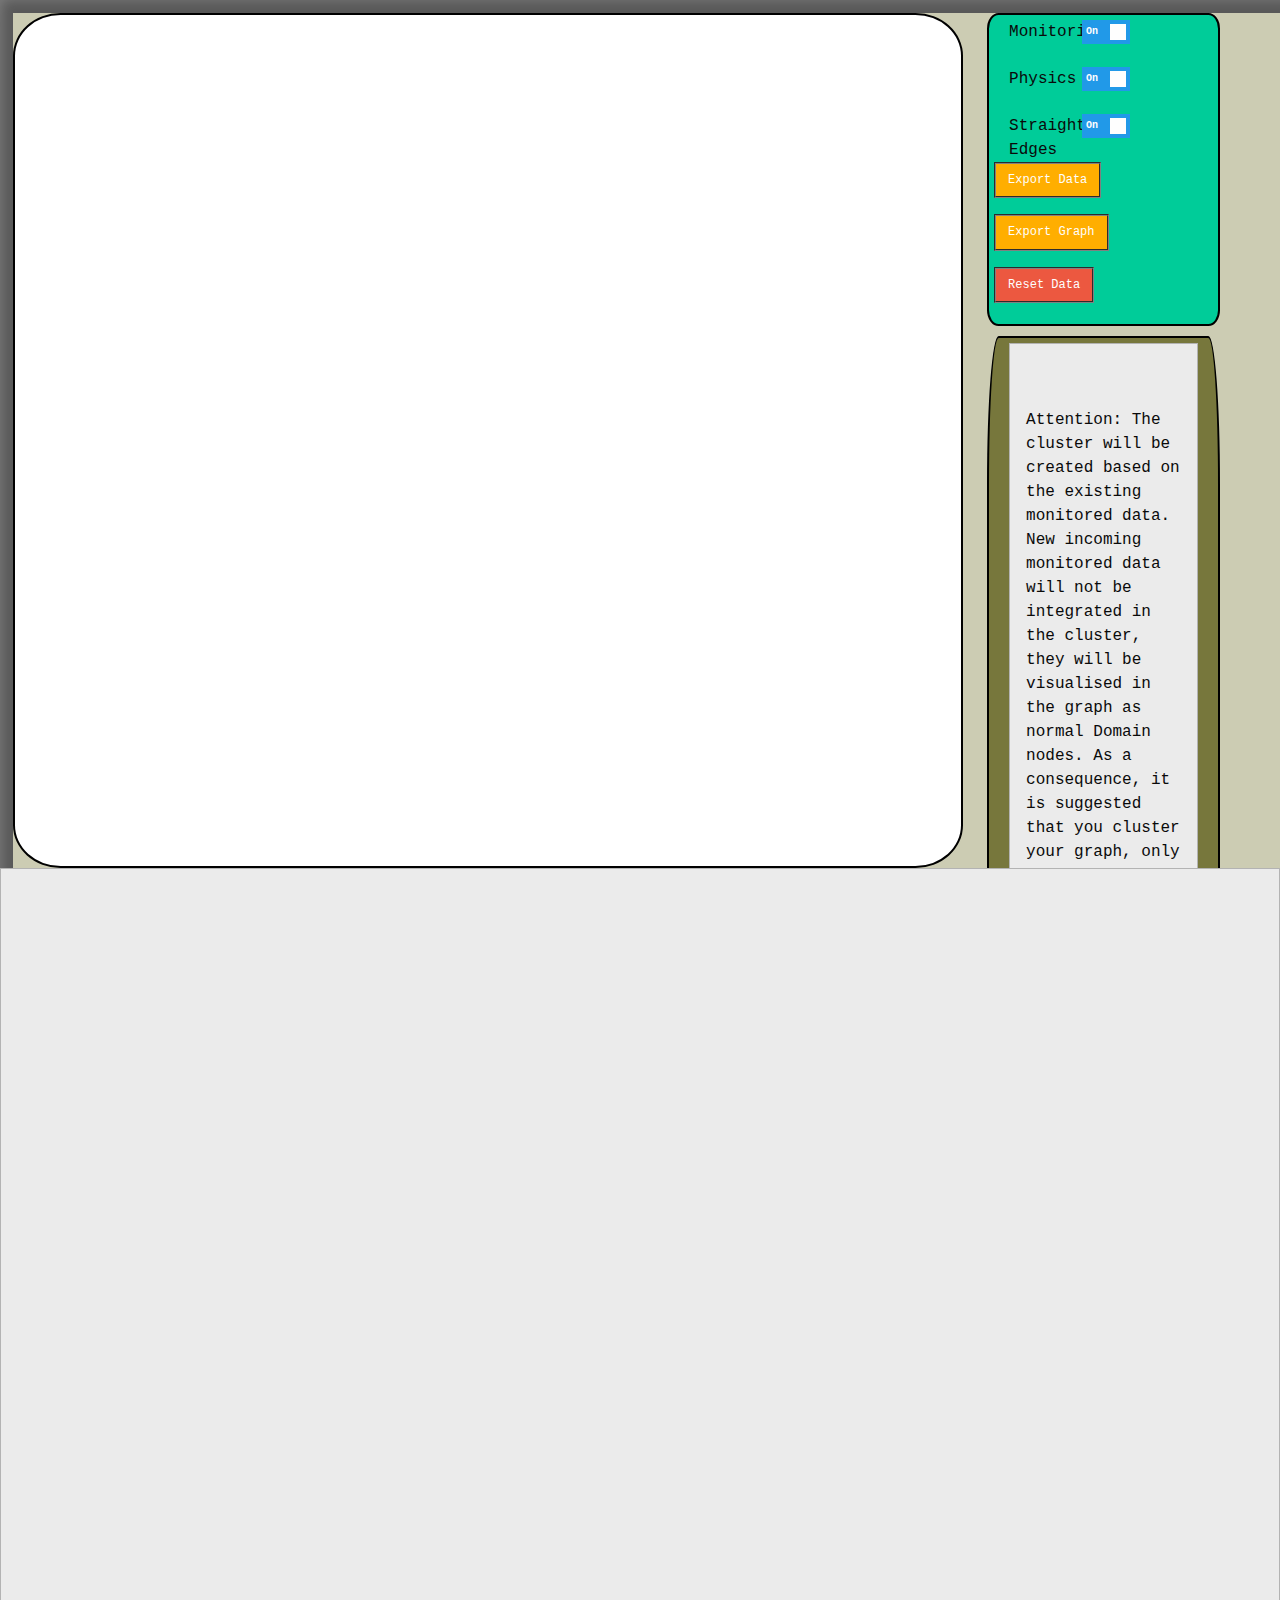
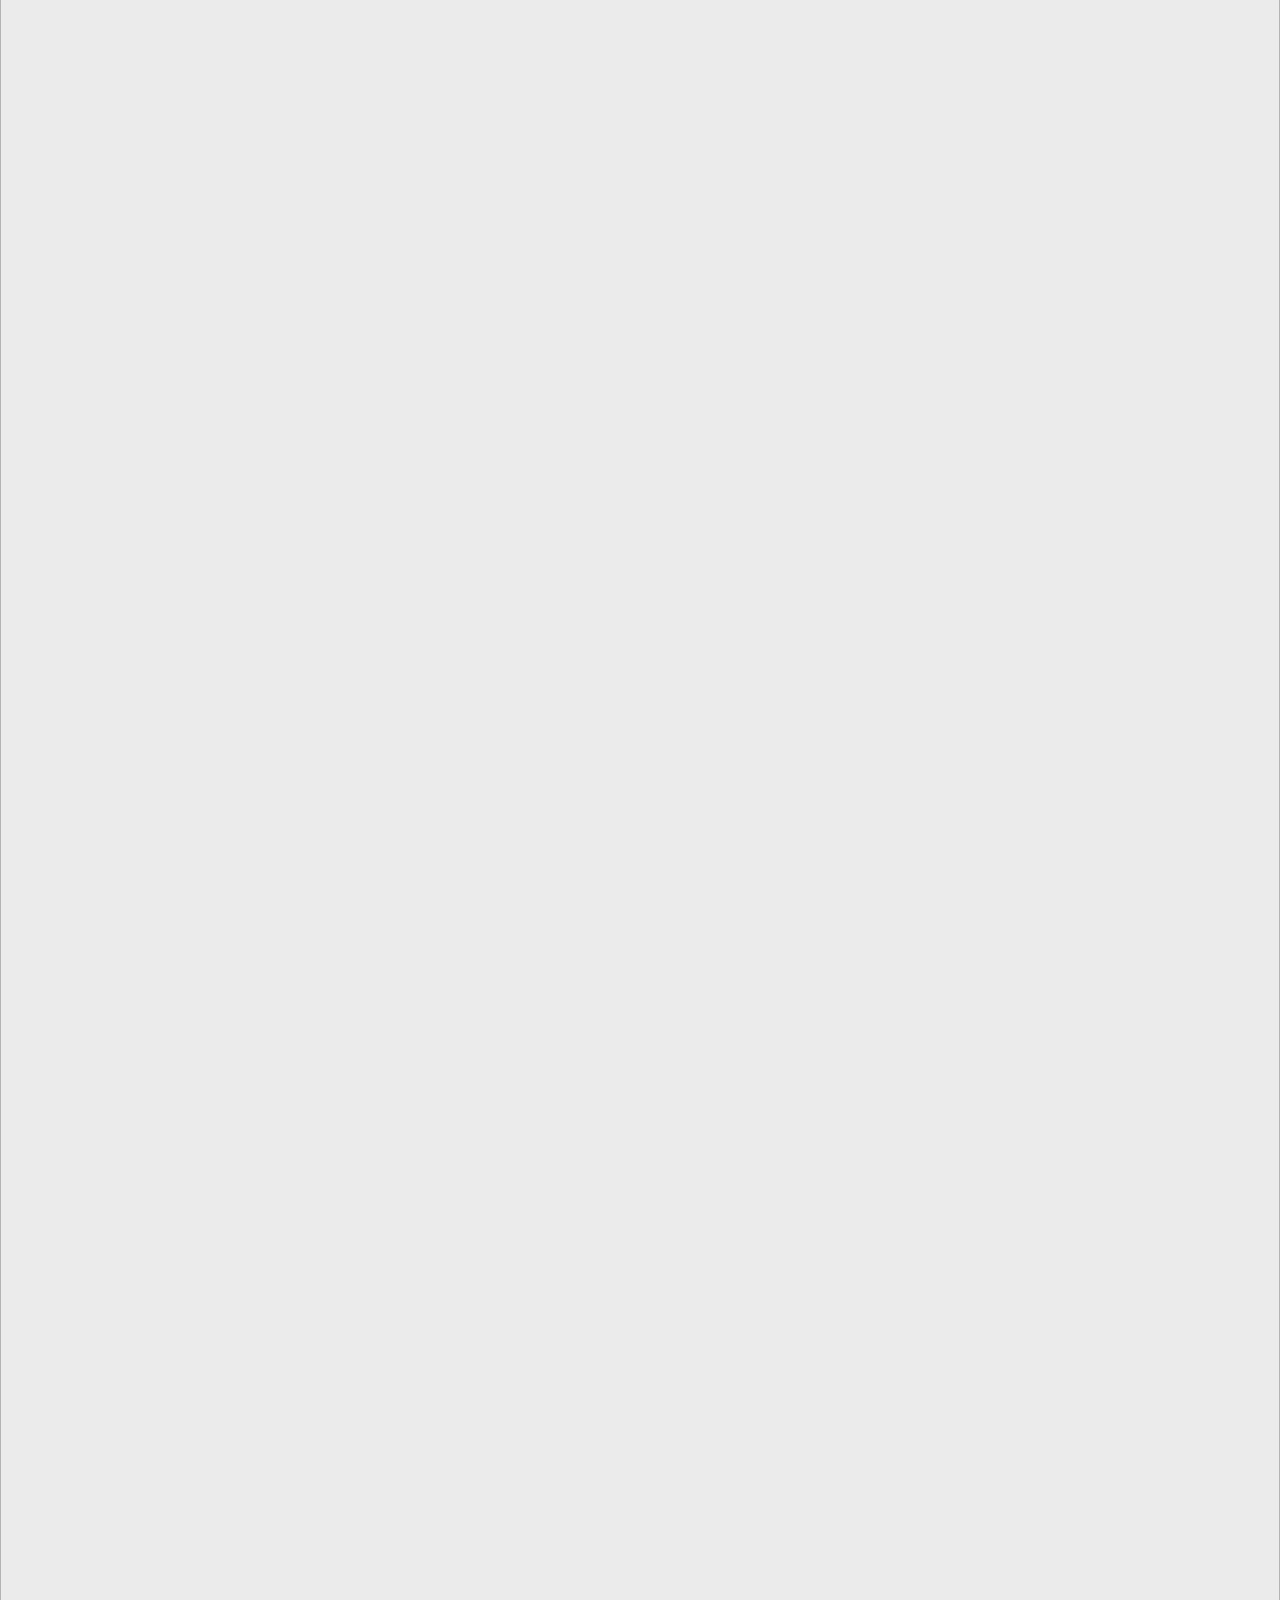
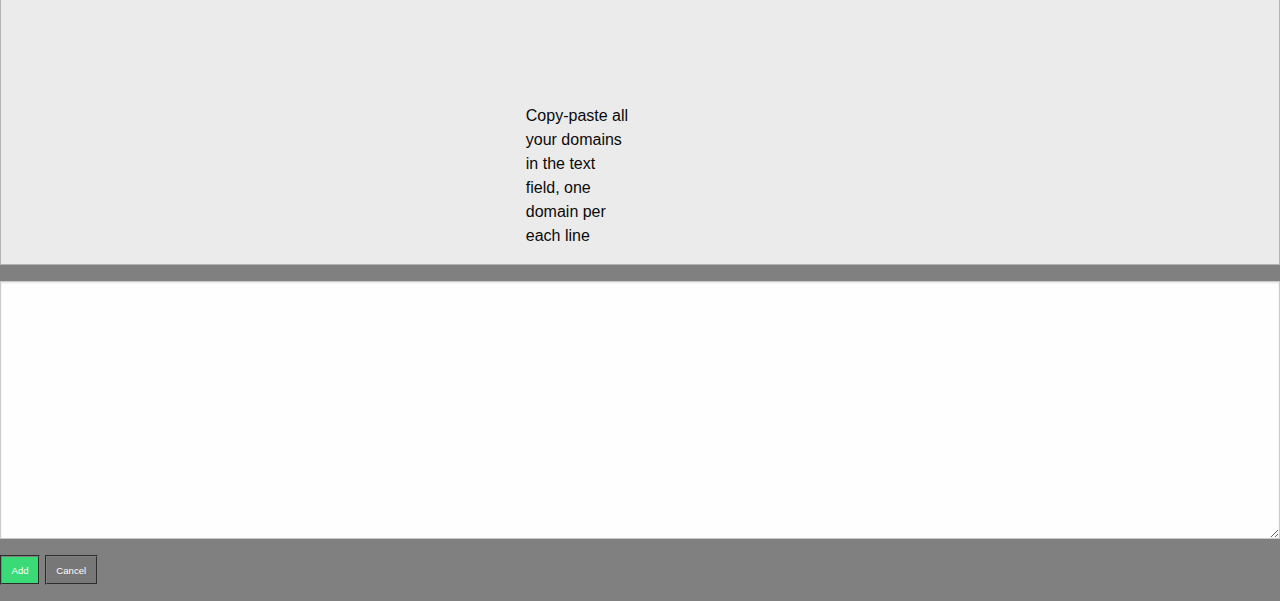
==== commit 2ddd41de: "Added option to user to switch to smooth (non-straight) edges Useful, when there are 2 overlapping e" ====
--- a/app/index.html
+++ b/app/index.html
@@ -32,6 +32,7 @@
 
 		<script src="scripts/util/Util.js"></script>
 		<script src="scripts/ui/InterfaceHandler.js"></script>
+		<script src="scripts/ui/BatchImportWidgetHandler.js"></script>
 		<script src="scripts/ui/ManipulationWidgetHandler.js"></script>
 		<script src="scripts/ui/ClusterWidgetHandler.js"></script>
 		<script src="scripts/ui/NodeWidgetHandler.js"></script>
@@ -66,6 +67,8 @@
 		<script src="scripts/graph/statistics/StatisticsHolder.js"></script>
 		<script src="scripts/graph/statistics/NodeMetric.js"></script>
 		<script src="scripts/graph/statistics/NodeMetricsFactory.js"></script>
+		<script src="scripts/graph/cluster/ClusterOptions.js"></script>
+		<script src="scripts/graph/cluster/ClusterEdge.js"></script>
 		<script src="scripts/graph/cluster/Cluster.js"></script>
 		<script src="scripts/graph/cluster/ClusteringEngine.js"></script>
 		<script src="scripts/graph/explore/ResourcesExplorerEngine.js"></script>
@@ -85,10 +88,10 @@
 			</div>
 
 			<div class="columns large-3 medium-3">
-				<div class="row">
+				<div class="row full-width">
 					<div class="columns large-offset-1 large-11">
 
-						<div id="control_widget" class="row">
+						<div id="control_widget" class="row full-width">
 							<div class="columns large-12">
 								<div class="row" id="monitoring-switch-container">
 									<div class="columns small-4 large-4">Monitoring</div>
@@ -96,8 +99,8 @@
 										<div class="switch tiny">
 											<input checked class="switch-input" id="monitoring-switch" type="checkbox" name="monitor">
 											<label class="switch-paddle" for="monitoring-switch">
-												<span class="switch-active" aria-hidden="true">Yes</span>
-												<span class="switch-inactive" aria-hidden="true">No</span>
+												<span class="switch-active" aria-hidden="true">On</span>
+												<span class="switch-inactive" aria-hidden="true">Off</span>
 											</label>
 										</div>
 									</div>
@@ -111,8 +114,23 @@
 										<div class="switch tiny">
 											<input checked class="switch-input" id="physics-switch" type="checkbox" name="physics">
 											<label class="switch-paddle" for="physics-switch">
-												<span class="switch-active" aria-hidden="true">Yes</span>
-												<span class="switch-inactive" aria-hidden="true">No</span>
+												<span class="switch-active" aria-hidden="true">On</span>
+												<span class="switch-inactive" aria-hidden="true">Off</span>
+											</label>
+										</div>
+									</div>
+								</div>
+							</div>
+
+							<div class="columns large-12">
+								<div class="row" id="edges-switch-container">
+									<div class="columns small-4 large-4">Straight Edges</div>
+									<div class="columns small-8 large-8">
+										<div class="switch tiny">
+											<input checked class="switch-input" id="edges-switch" type="checkbox" name="edges">
+											<label class="switch-paddle" for="edges-switch">
+												<span class="switch-active" aria-hidden="true">On</span>
+												<span class="switch-inactive" aria-hidden="true">Off</span>
 											</label>
 										</div>
 									</div>
@@ -130,24 +148,39 @@
 							</div>
 						</div>
 
-						<div id="manipulation_widget" class="row">
+						<div id="manipulation_widget" class="row full-width">
 							<div class="columns large-12">
-								<div id="cluster-button" class="button big_font tiny columns large-5">Cluster By Domain</div>
-								<div id="decluster_all_button" class="button big_font tiny alert columns large-5">Delete all Clusters</div>
-								<div id="cluster-options">
+								<div id="cluster-button" class="button medium_font tiny columns large-5">Cluster By Domain</div>
+								<div id="decluster_all_button" class="button medium_font tiny alert columns large-5">Delete all Clusters</div>
+								<div id="create-cluster-options">
 									<div class="callout secondary">
 									  	Attention: The cluster will be created based on the existing monitored data. New incoming monitored data will not be integrated in the cluster, they will be visualised in the graph as normal Domain nodes. As a consequence, it is suggested that you cluster your graph, only after you have visited all the required resources. Alternatively, you can delete the cluster and re-create it.
 									</div>
 									<form>
 										<fieldset>
 											<legend>Cluster ID/Name</legend>
-											<input class="cluster-id" type="text" placeholder="My-Cluster">
+											<input name="cluster-id" type="text" placeholder="My-Cluster">
 										</fieldset>
-										<fieldset>
-											<legend>Domains</legend>
-											<input class="domain" type="text" placeholder="www.example.com">
-										</fieldset>
-										<div class="add-row-button button tiny secondary">+ Add Domain</div>
+										<div id="tabs-container">
+											<ul>
+												<li><a href="#domains-tab">Use multiple domains</a></li>
+												<li><a href="#regexp-tab">Use Regular Expression</a></li>
+											</ul>
+											<div id="domains-tab">
+												<fieldset>
+													<legend>Domains</legend>
+													<input class="domain" type="text" placeholder="www.example.com          (matches www.example.com and all its subdomains)">
+												</fieldset>
+												<div class="add-row-button button tiny secondary">+ Add Domain</div>
+												<div class="batch-import-button button tiny">Batch Import</div>
+											</div>
+											<div id="regexp-tab">
+												<fieldset>
+													<legend>RegularExpression</legend>
+													<input name="regexp" type="text" placeholder="(.*)(example)(.*)          (matches all domains containing the word 'example')">
+												</fieldset>
+											</div>
+										</div>
 									</form>
 									<div class="submit-button button tiny success">Cluster</div>
 									<div class="cancel-button button tiny secondary">Cancel</div>
@@ -162,11 +195,15 @@
 											<div class="callout secondary columns large-12">
 												Non-defined parameters will not be used in the filtering.
 											</div>
+											<fieldset class="columns large-12">
+													<input type="radio" name="operation" value="and" id="and" required checked><label for="and">Match ALL of the provided conditions</label>
+													<input type="radio" name="operation" value="or" id="or"><label for="or">Match ANY of the provided conditions</label>
+											</fieldset>
 											<h4>Node Attributes</h4>
 											<div class="columns large-12">
 												<div class="row">
 													<div class="columns large-5">
-														<label class="right">Regular Expression (to match Domains)</label>
+														<label class="right">Regular Expression for Node IDs<br> (Domains & Cluster IDs)</label>
 													</div>
 													<div class="columns large-7">
 														<input name="node-id" type="text" placeholder=".*       (will match all nodes)">
@@ -210,8 +247,9 @@
 													<li>Node ID: A valid Regular Expression String</li>
 													<li>Node Edges values (min,max): non-negative integer (>=0)</li>
 													<li>Depth: non-negative integer (>=0)</li>
-													<li>Metric values (From,To): integer values in range [0,100]</li>
+													<li>Metric values (From,To): integer values inside the range provided in the fields</li>
 												</ul>
+												<div>**You must also define whether ALL or ANY of the conditions should be matched</div>
 											</div>
 										</div>
 										<fieldset name="metrics">
@@ -249,12 +287,12 @@
 								</div>
 							</div>
 							<div class="columns large-12">
-								<div id="expand_all_button" class="button big_font tiny columns large-5">Expand all Resources</div>
-								<div id="colapse_all_button" class="button big_font tiny alert columns large-5">Collapse all Resources</div>
-							</div>
-						</div>
-
-						<div id="cluster_widget" class="row">
+								<div id="expand_all_button" class="button medium_font tiny columns large-5">Expand all Nodes</div>
+								<div id="colapse_all_button" class="button medium_font tiny alert columns large-5">Collapse all Nodes</div>
+							</div>
+						</div>
+
+						<div id="cluster_widget" class="row full-width">
 							<div class="row">
 								<div class="columns large-12">Selected Cluster</div>
 							</div>
@@ -282,13 +320,40 @@
 								</div>
 							</div>
 							<div class="row">
-								<div class="columns large-12">
+								<div class="columns large-6">
 									<div id="decluster_button" class="button tiny secondary">De-cluster</div>
 								</div>
-							</div>
-						</div>
-
-						<div id="node_widget" class="row">
+								<div class="columns large-6">
+									<div id="edit_cluster_button" class="button tiny secondary">Edit</div>
+								</div>
+								<div id="edit-cluster-options">
+									<form>
+										<fieldset>
+											<legend>Cluster ID/Name</legend>
+											<input name="cluster-id" type="text" disabled>
+										</fieldset>
+										<div id="domains-options">
+											<fieldset>
+												<legend>Domains</legend>
+												<input class="domain" type="text">
+											</fieldset>
+											<div class="add-row-button button tiny secondary">+ Add Domain</div>
+											<div class="batch-import-button button tiny">Batch Import</div>
+										</div>
+										<div id="regexp-options">
+											<fieldset>
+												<legend>RegularExpression</legend>
+												<input name="regexp" type="text">
+											</fieldset>
+										</div>
+									</form>
+									<div class="submit-button button tiny success">Edit</div>
+									<div class="cancel-button button tiny secondary">Cancel</div>
+								</div>
+							</div>
+						</div>
+
+						<div id="node_widget" class="row full-width">
 							<div class="row">
 								<div class="columns large-12">Selected Node</div>
 							</div>
@@ -367,7 +432,7 @@
 							</div>
 						</div>
 
-						<div id="edge_widget" class="row">
+						<div id="edge_widget" class="row full-width">
 							<div class="row">
 								<div class="columns large-12">Selected Edge</div>
 							</div>
@@ -464,7 +529,7 @@
 			</div>
 
 			<div id="mode-dialog">
-				<div class="row">
+				<div class="row full-width">
 					<div class="columns large-5">
 						<div id="online-mode" class="row option">
 							<div class="columns large-12 header">Online</div>
@@ -482,7 +547,16 @@
 				</div>
 			</div>
 		</div>
-		
+
+		<div id="batch-import">
+			<div class="callout secondary">Copy-paste all your domains in the text field, one domain per each line</div>
+			<form>
+				<textarea rows="10" cols="80" name="batch-domains"></textarea>
+			</form>
+			<div class="submit-button button tiny success">Add</div>
+			<div class="cancel-button button tiny secondary">Cancel</div>
+		</div>
+
 		<div id="loader">
 			<div></div>
 		</div>
